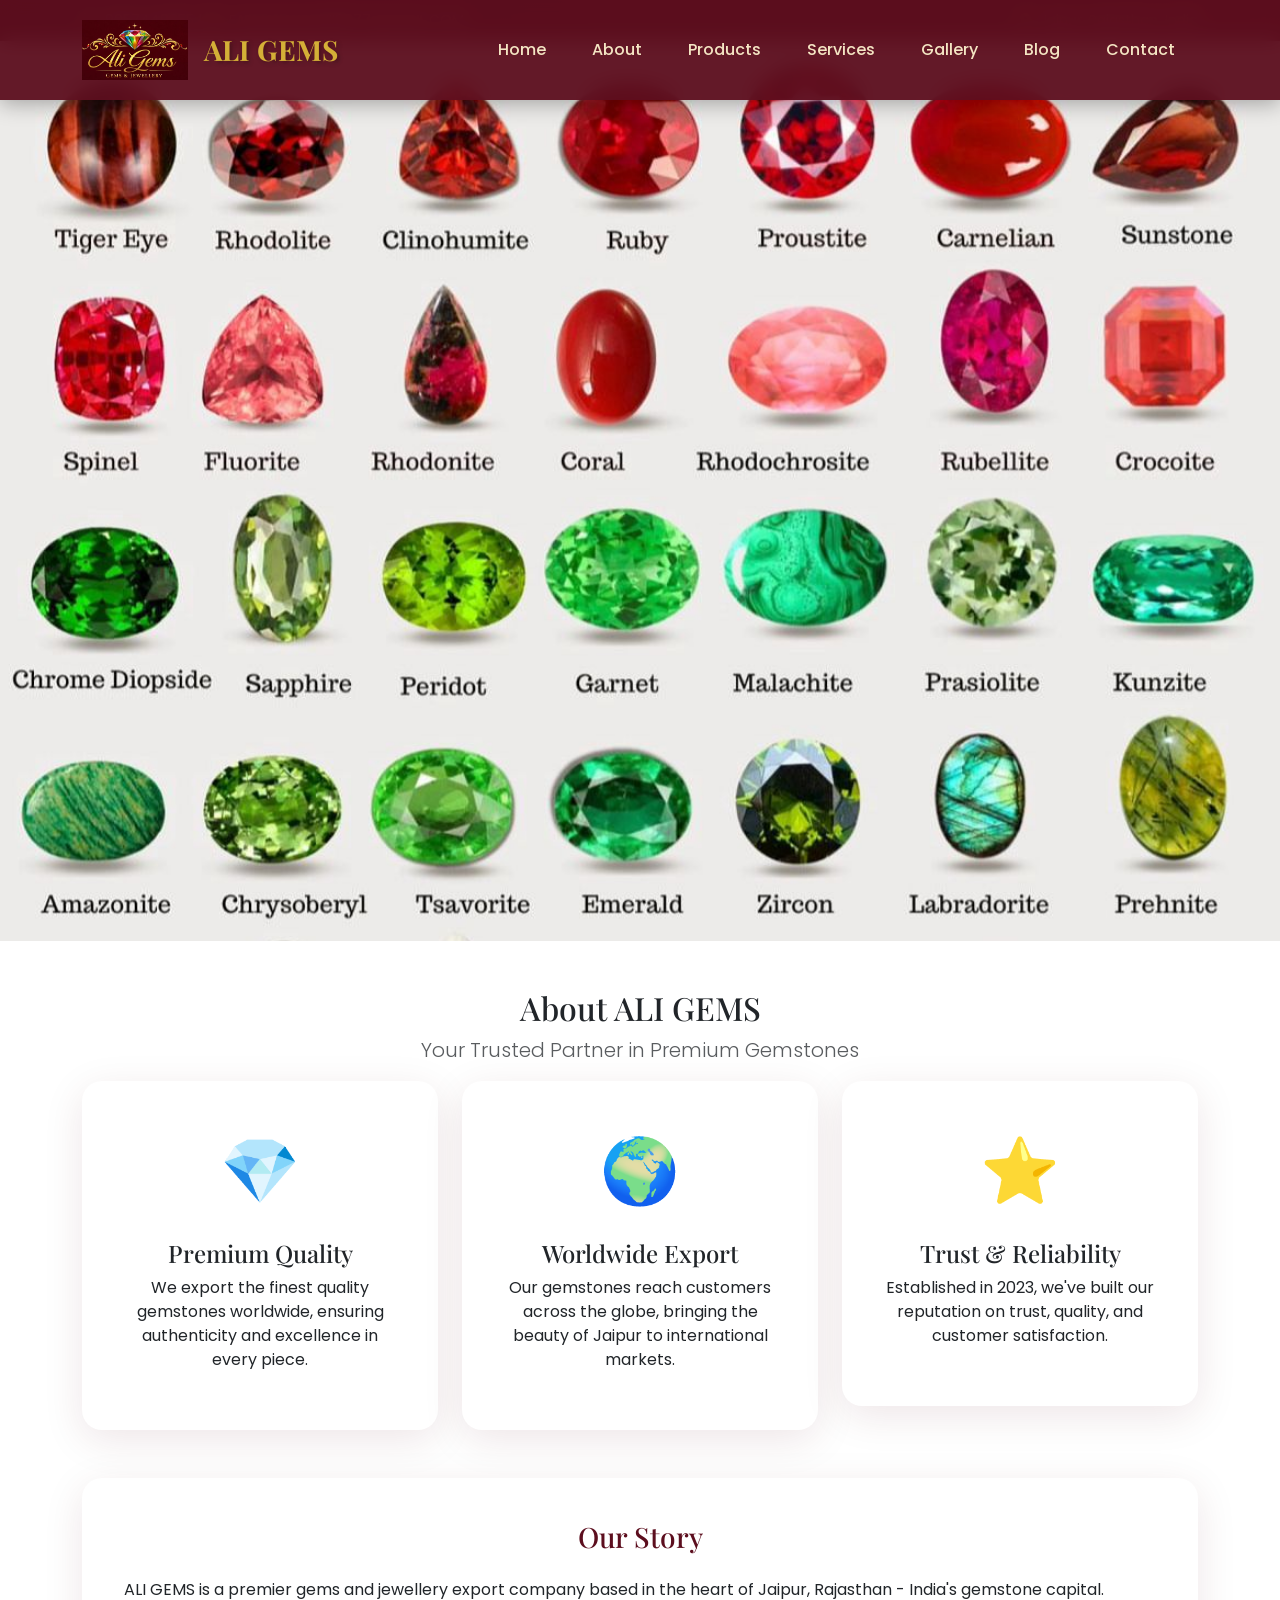
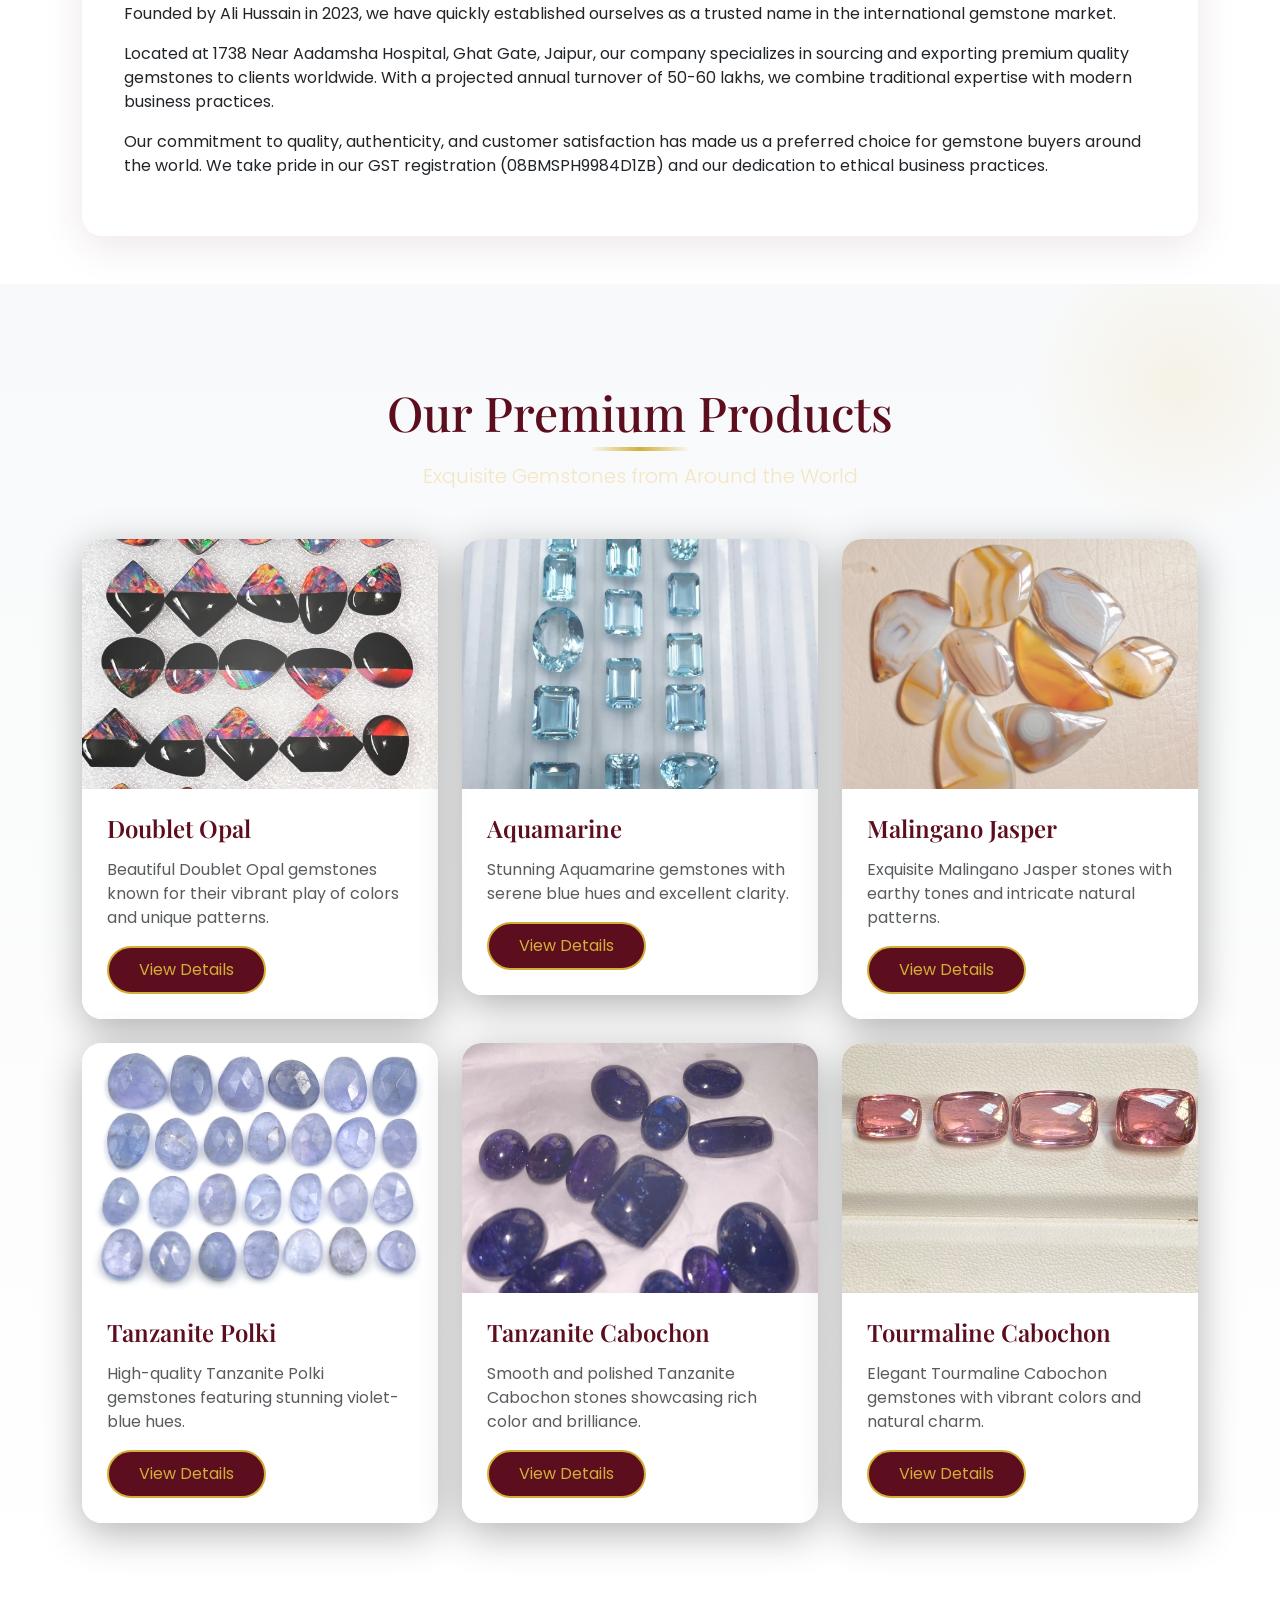
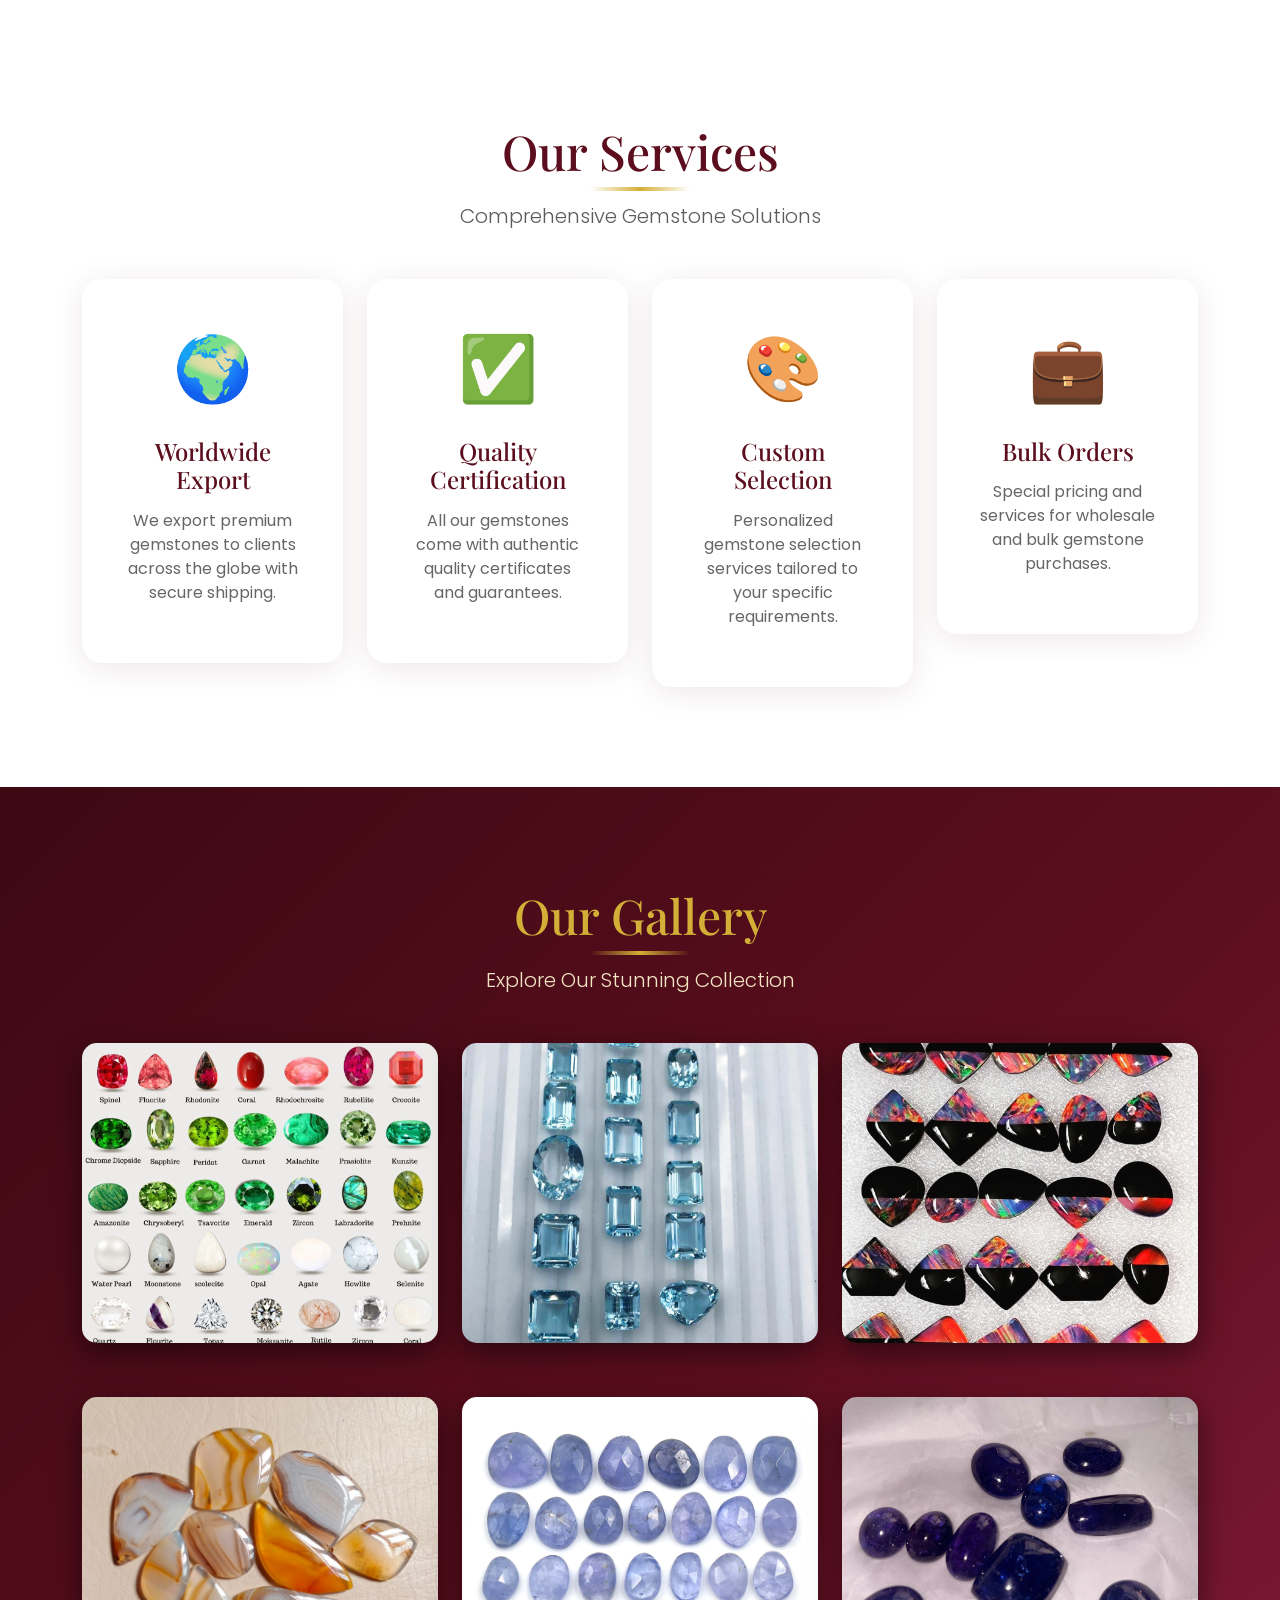
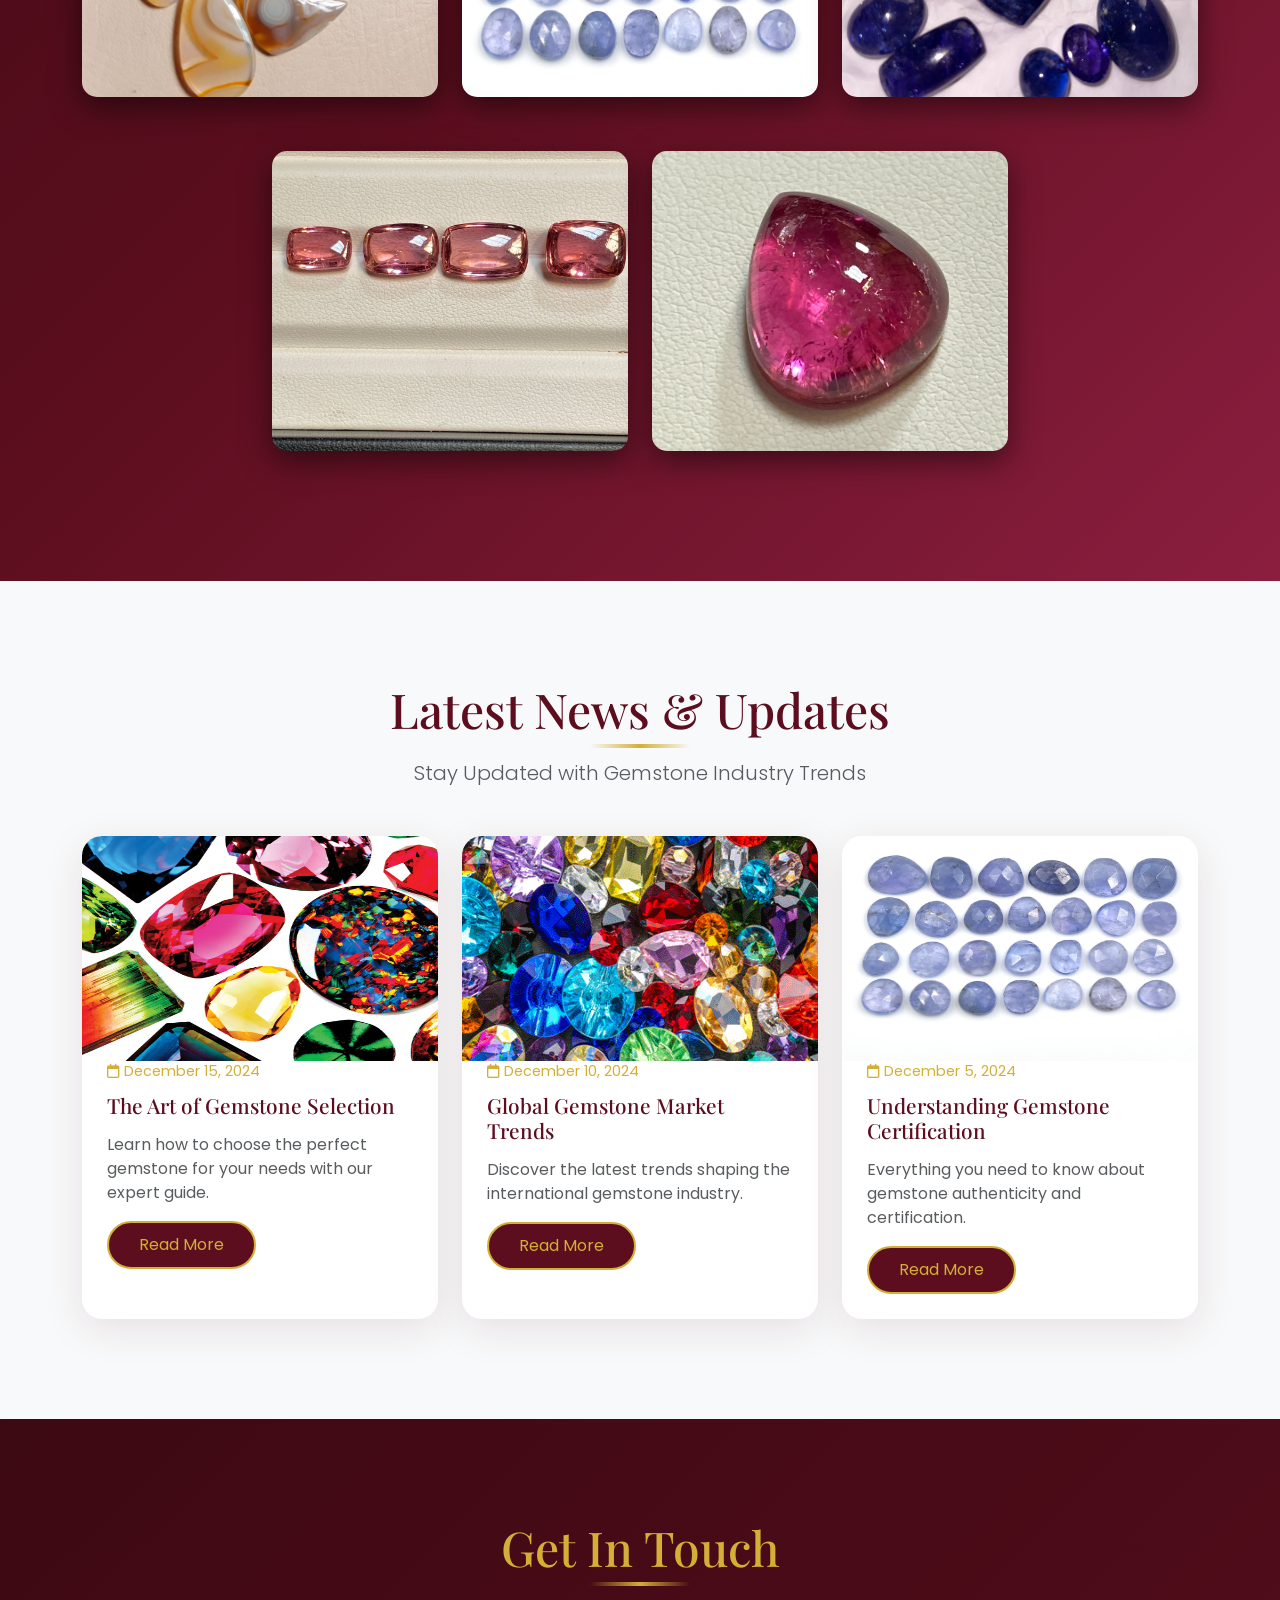
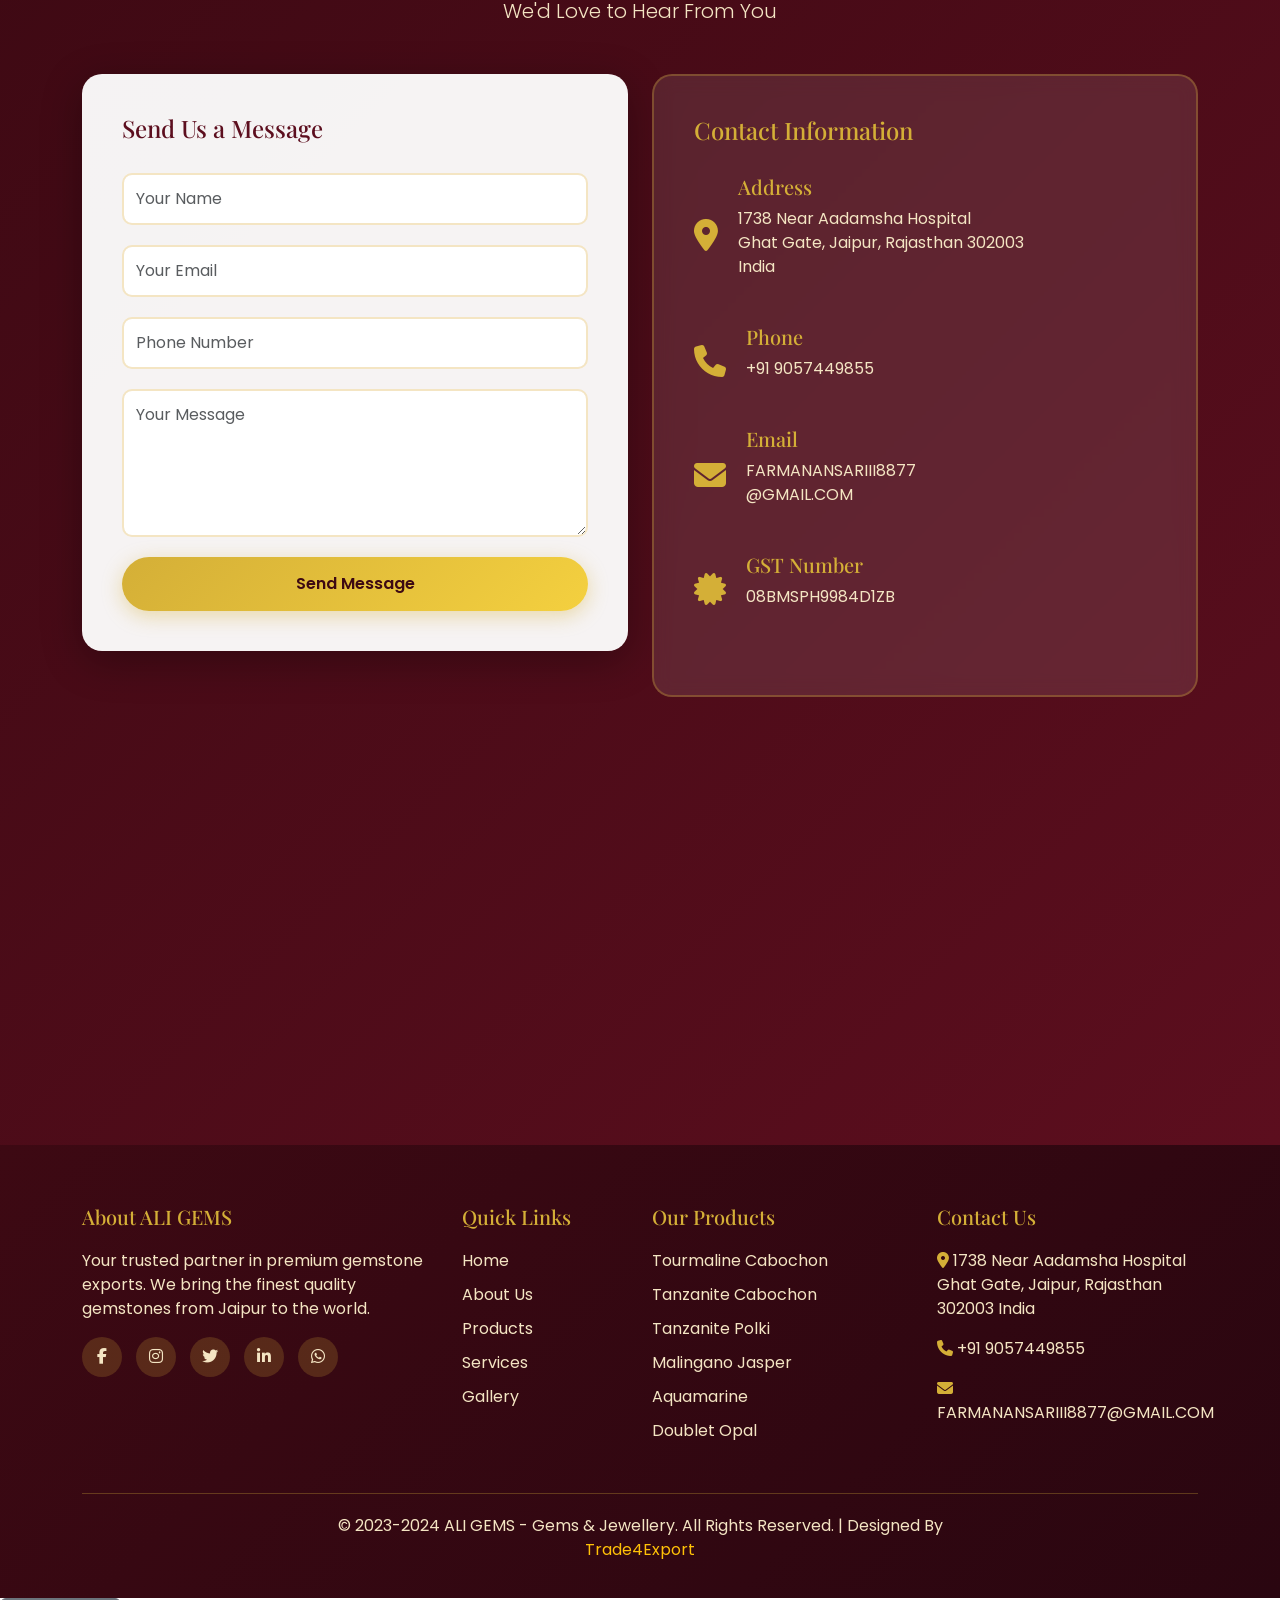
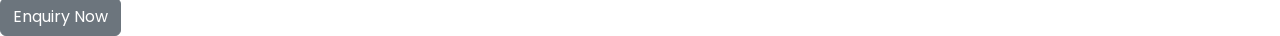
==== index.html @ 30c0141e "Initial Commit" ====
<!DOCTYPE html>
<html lang="en">

<head>
    <meta charset="UTF-8">
    <meta name="viewport" content="width=device-width, initial-scale=1.0">
    <title>ALI GEMS - Premium Gems & Jewellery</title>
    <link href="https://cdnjs.cloudflare.com/ajax/libs/bootstrap/5.3.0/css/bootstrap.min.css" rel="stylesheet">
    <link href="https://cdnjs.cloudflare.com/ajax/libs/font-awesome/6.4.0/css/all.min.css" rel="stylesheet">
    <link
        href="https://fonts.googleapis.com/css2?family=Playfair+Display:wght@400;600;700&family=Poppins:wght@300;400;500;600;700&display=swap"
        rel="stylesheet">
    <link rel="stylesheet" href="assets/style.css">

</head>

<body>
    <!-- Top Bar -->
    <div class="top-bar">
        <div class="container">
            <div class="row">
                <div class="col-md-6">
                    <i class="fas fa-phone"></i> <a href="tel:9057449855">9057449855</a> |
                    <i class="fas fa-envelope"></i> <a
                        href="mailto:FARMANANSARIII8877@GMAIL.COM">FARMANANSARIII8877@GMAIL.COM</a>
                </div>
                <div class="col-md-6 text-md-end">
                    <i class="fas fa-map-marker-alt"></i> Jaipur, Rajasthan, India
                </div>
            </div>
        </div>
    </div>

    <!-- Header -->
    <nav class="navbar navbar-expand-lg navbar-dark fixed-top">
        <div class="container">
            <a class="navbar-brand" href="index.html"><img src="assets/img/ali_gems_logo.jpeg" height="60px"
                    width="100%" alt=""></a>
            <a class="navbar-brand" href="index.html">ALI GEMS</a>
            <button class="navbar-toggler" type="button" data-bs-toggle="collapse" data-bs-target="#navbarNav">
                <span class="navbar-toggler-icon"></span>
            </button>
            <div class="collapse navbar-collapse" id="navbarNav">
                <ul class="navbar-nav ms-auto">
                    <li class="nav-item"><a class="nav-link" href="#home">Home</a></li>
                    <li class="nav-item"><a class="nav-link" href="#about">About</a></li>
                    <li class="nav-item"><a class="nav-link" href="#products">Products</a></li>
                    <li class="nav-item"><a class="nav-link" href="#services">Services</a></li>
                    <li class="nav-item"><a class="nav-link" href="#gallery">Gallery</a></li>
                    <li class="nav-item"><a class="nav-link" href="#blog">Blog</a></li>
                    <li class="nav-item"><a class="nav-link" href="#contact">Contact</a></li>
                </ul>
            </div>
        </div>
    </nav>

    <!-- Banner Section -->
    <section id="home" class="banner">
        <div class="floating-gems">
            <!-- <div class="gem">💎</div>
            <div class="gem">✨</div>
            <div class="gem">💍</div>
            <div class="gem">👑</div> -->
        </div>
        <div class="container">
            <div class="row">
                <!-- <div class="col-lg-8 banner-content">
                    <h1>ALI GEMS</h1>
                    <p>Gems & Jewellery Excellence Since 2023</p>
                    <p class="lead">Discover the World's Finest Gemstones</p>
                    <button class="btn btn-gold">Explore Collection</button>
                </div> -->
            </div>
        </div>
    </section>

    <!-- about us -->
    <section class="py-5">
        <div class="container">
            <div class="text-center">
                <h2>About ALI GEMS</h2>
                <p class="lead text-muted">Your Trusted Partner in Premium Gemstones</p>
            </div>
            <div class="row g-4">
                <div class="col-lg-4 col-md-6">
                    <div class="about-card text-center">
                        <div class="about-icon">💎</div>
                        <h4>Premium Quality</h4>
                        <p>We export the finest quality gemstones worldwide, ensuring authenticity and excellence in
                            every
                            piece.</p>
                    </div>
                </div>
                <div class="col-lg-4 col-md-6">
                    <div class="about-card text-center">
                        <div class="about-icon">
                            🌍


                        </div>
                        <h4>Worldwide Export</h4>
                        <p>Our gemstones reach customers across the globe, bringing the beauty of Jaipur to
                            international
                            markets.</p>
                    </div>
                </div>
                <div class="col-lg-4 col-md-6">
                    <div class="about-card text-center">
                        <div class="about-icon">⭐</div>
                        <h4>Trust & Reliability</h4>
                        <p>Established in 2023, we've built our reputation on trust, quality, and customer satisfaction.
                        </p>
                    </div>
                </div>
            </div>
            <div class="row mt-5">
                <div class="col-lg-12">
                    <div class="about-card">
                        <h3 class="text-center mb-4" style="color: var(--primary-maroon);">Our Story</h3>
                        <p>ALI GEMS is a premier gems and jewellery export company based in the heart of Jaipur,
                            Rajasthan -
                            India's gemstone capital. Founded by Ali Hussain in 2023, we have quickly established
                            ourselves
                            as a
                            trusted name in the international gemstone market.</p>
                        <p>Located at 1738 Near Aadamsha Hospital, Ghat Gate, Jaipur, our company specializes in
                            sourcing
                            and
                            exporting premium quality gemstones to clients worldwide. With a projected annual turnover
                            of
                            50-60
                            lakhs, we combine traditional expertise with modern business practices.</p>
                        <p>Our commitment to quality, authenticity, and customer satisfaction has made us a preferred
                            choice
                            for
                            gemstone buyers around the world. We take pride in our GST registration (08BMSPH9984D1ZB)
                            and
                            our
                            dedication to ethical business practices.</p>
                    </div>
                </div>
            </div>
        </div>
        </div>
    </section>

    <!-- Products Section -->
    <section id="about" class="about-section">
        <div class="container">
            <div class="text-center mb-5">
                <h2 class="section-title">Our Premium Products</h2>
                <p class="lead" style="color: var(--light-gold);">Exquisite Gemstones from Around the World</p>
            </div>
            <div class="row g-4">

                <div class="col-lg-4 col-md-6">
                    <div class="product-card">
                        <div class="product-image">
                            <img src="assets/img/Doublet_Opal.jpeg" height="auto" width="100%" alt="Doublet Opal">
                        </div>
                        <div class="product-content">
                            <h4 class="product-title">Doublet Opal</h4>
                            <p class="text-muted">Beautiful Doublet Opal gemstones known for their vibrant play of
                                colors and unique patterns.</p>
                            <a href="#" class="btn-view">View Details</a>
                        </div>
                    </div>
                </div>

                <div class="col-lg-4 col-md-6">
                    <div class="product-card">
                        <div class="product-image">
                            <img src="assets/img/Aquamarine.jpeg" height="auto" width="100%" alt="Aquamarine">
                        </div>
                        <div class="product-content">
                            <h4 class="product-title">Aquamarine</h4>
                            <p class="text-muted">Stunning Aquamarine gemstones with serene blue hues and excellent
                                clarity.</p>
                            <a href="#" class="btn-view">View Details</a>
                        </div>
                    </div>
                </div>

                <div class="col-lg-4 col-md-6">
                    <div class="product-card">
                        <div class="product-image">
                            <img src="assets/img/Malingano_Jasper.jpeg" height="auto" width="100%"
                                alt="Malingano Jasper">
                        </div>
                        <div class="product-content">
                            <h4 class="product-title">Malingano Jasper</h4>
                            <p class="text-muted">Exquisite Malingano Jasper stones with earthy tones and intricate
                                natural patterns.</p>
                            <a href="#" class="btn-view">View Details</a>
                        </div>
                    </div>
                </div>

                <div class="col-lg-4 col-md-6">
                    <div class="product-card">
                        <div class="product-image">
                            <img src="assets/img/Tanzanite_(polki).jpeg" height="auto" width="100%"
                                alt="Tanzanite Polki">
                        </div>
                        <div class="product-content">
                            <h4 class="product-title">Tanzanite Polki</h4>
                            <p class="text-muted">High-quality Tanzanite Polki gemstones featuring stunning violet-blue
                                hues.</p>
                            <a href="#" class="btn-view">View Details</a>
                        </div>
                    </div>
                </div>

                <div class="col-lg-4 col-md-6">
                    <div class="product-card">
                        <div class="product-image">
                            <img src="assets/img/Tanzanite_cabochon.jpeg" height="auto" width="100%"
                                alt="Tanzanite Cabochon">
                        </div>
                        <div class="product-content">
                            <h4 class="product-title">Tanzanite Cabochon</h4>
                            <p class="text-muted">Smooth and polished Tanzanite Cabochon stones showcasing rich color
                                and brilliance.</p>
                            <a href="#" class="btn-view">View Details</a>
                        </div>
                    </div>
                </div>

                <div class="col-lg-4 col-md-6">
                    <div class="product-card">
                        <div class="product-image">
                            <img src="assets/img/Tourmaline_Cabochon.jpeg" height="auto" width="100%"
                                alt="Tourmaline Cabochon">
                        </div>
                        <div class="product-content">
                            <h4 class="product-title">Tourmaline Cabochon</h4>
                            <p class="text-muted">Elegant Tourmaline Cabochon gemstones with vibrant colors and natural
                                charm.</p>
                            <a href="#" class="btn-view">View Details</a>
                        </div>
                    </div>
                </div>

            </div>
        </div>
    </section>

    <!-- Services Section -->
    <section id="services" class="services-section">
        <div class="container position-relative">
            <div class="text-center mb-5">
                <h2 class="section-title">Our Services</h2>
                <p class="lead text-muted">Comprehensive Gemstone Solutions</p>
            </div>
            <div class="row g-4">
                <div class="col-lg-3 col-md-6">
                    <div class="service-card">
                        <div class="service-icon">🌍</div>
                        <h4>Worldwide Export</h4>
                        <p>We export premium gemstones to clients across the globe with secure shipping.</p>
                    </div>
                </div>
                <div class="col-lg-3 col-md-6">
                    <div class="service-card">
                        <div class="service-icon">✅</div>
                        <h4>Quality Certification</h4>
                        <p>All our gemstones come with authentic quality certificates and guarantees.</p>
                    </div>
                </div>
                <div class="col-lg-3 col-md-6">
                    <div class="service-card">
                        <div class="service-icon">🎨</div>
                        <h4>Custom Selection</h4>
                        <p>Personalized gemstone selection services tailored to your specific requirements.</p>
                    </div>
                </div>
                <div class="col-lg-3 col-md-6">
                    <div class="service-card">
                        <div class="service-icon">💼</div>
                        <h4>Bulk Orders</h4>
                        <p>Special pricing and services for wholesale and bulk gemstone purchases.</p>
                    </div>
                </div>
            </div>
        </div>
    </section>

    <!-- Gallery Section -->
    <section id="gallery" class="gallery-section">
        <div class="container">
            <div class="text-center mb-5">
                <h2 class="section-title">Our Gallery</h2>
                <p class="lead" style="color: var(--light-gold);">Explore Our Stunning Collection</p>
            </div>
            <div class="row justify-content-center align-items-center text-center g-4">

                <div class="col-lg-4 col-md-6">
                    <div class="gallery-item">
                        <div class="gallery-bg">
                            <img src="assets/img/All_available.jpeg" height="auto" width="100%" alt="">
                        </div>
                        <div class="gallery-overlay">
                            <i class="fas fa-search-plus"></i>
                        </div>
                    </div>
                </div>

                <div class="col-lg-4 col-md-6">
                    <div class="gallery-item">
                        <div class="gallery-bg">
                            <img src="assets/img/Aquamarine.jpeg" height="auto" width="100%" alt="">
                        </div>
                        <div class="gallery-overlay">
                            <i class="fas fa-search-plus"></i>
                        </div>
                    </div>
                </div>

                <div class="col-lg-4 col-md-6">
                    <div class="gallery-item">
                        <div class="gallery-bg">
                            <img src="assets/img/Doublet_Opal.jpeg" height="auto" width="100%" alt="">
                        </div>
                        <div class="gallery-overlay">
                            <i class="fas fa-search-plus"></i>
                        </div>
                    </div>
                </div>
                <div class="col-lg-4 col-md-6">
                    <div class="gallery-item">
                        <div class="gallery-bg">
                            <img src="assets/img/Malingano_Jasper.jpeg" height="auto" width="100%" alt="">
                        </div>
                        <div class="gallery-overlay">
                            <i class="fas fa-search-plus"></i>
                        </div>
                    </div>
                </div>
                <div class="col-lg-4 col-md-6">
                    <div class="gallery-item">
                        <div class="gallery-bg">
                            <img src="assets/img/Tanzanite_(polki).jpeg" height="auto" width="100%" alt="">
                        </div>
                        <div class="gallery-overlay">
                            <i class="fas fa-search-plus"></i>
                        </div>
                    </div>
                </div>
                <div class="col-lg-4 col-md-6">
                    <div class="gallery-item">
                        <div class="gallery-bg">
                            <img src="assets/img/Tanzanite_cabochon.jpeg" height="auto" width="100%" alt="">
                        </div>
                        <div class="gallery-overlay">
                            <i class="fas fa-search-plus"></i>
                        </div>
                    </div>
                </div>
                <div class="col-lg-4 col-md-6">
                    <div class="gallery-item">
                        <div class="gallery-bg">
                            <img src="assets/img/Tourmaline_Cabochon.jpeg" height="auto" width="100%" alt="">
                        </div>
                        <div class="gallery-overlay">
                            <i class="fas fa-search-plus"></i>
                        </div>
                    </div>
                </div>
                <div class="col-lg-4 col-md-6">
                    <div class="gallery-item">
                        <div class="gallery-bg">
                            <img src="assets/img/Tourmaline_Cabochon_2.jpeg" height="auto" width="100%" alt="">
                        </div>
                        <div class="gallery-overlay">
                            <i class="fas fa-search-plus"></i>
                        </div>
                    </div>
                </div>


            </div>
        </div>
    </section>

    <!-- Blog Section -->
    <section id="blog" class="blog-section">
        <div class="container">
            <div class="text-center mb-5">
                <h2 class="section-title">Latest News & Updates</h2>
                <p class="lead text-muted">Stay Updated with Gemstone Industry Trends</p>
            </div>
            <div class="row g-4">

                <div class="col-lg-4 col-md-6">
                    <div class="blog-card">
                        <div class="blog-image">
                            <img src="assets/img/blog_1.webp" height="250px" width="100%" alt="">
                        </div>
                        <div class="blog-content">
                            <div class="blog-date"><i class="far fa-calendar"></i> December 15, 2024</div>
                            <h4 class="blog-title">The Art of Gemstone Selection</h4>
                            <p class="text-muted">Learn how to choose the perfect gemstone for your needs with our
                                expert guide.</p>
                            <a href="#" class="btn-view">Read More</a>
                        </div>
                    </div>
                </div>

                <div class="col-lg-4 col-md-6">
                    <div class="blog-card">
                        <div class="blog-image">
                            <img src="assets/img/blog_2.png" height="250px" width="100%" alt="">
                        </div>
                        <div class="blog-content">
                            <div class="blog-date"><i class="far fa-calendar"></i> December 10, 2024</div>
                            <h4 class="blog-title">Global Gemstone Market Trends</h4>
                            <p class="text-muted">Discover the latest trends shaping the international gemstone
                                industry.</p>
                            <a href="#" class="btn-view">Read More</a>
                        </div>
                    </div>
                </div>

                <div class="col-lg-4 col-md-6">
                    <div class="blog-card">
                        <div class="blog-image">
                            <img src="assets/img/Tanzanite_(polki).jpeg" height="250px" width="100%" alt="">
                        </div>
                        <div class="blog-content">
                            <div class="blog-date"><i class="far fa-calendar"></i> December 5, 2024</div>
                            <h4 class="blog-title">Understanding Gemstone Certification</h4>
                            <p class="text-muted">Everything you need to know about gemstone authenticity and
                                certification.</p>
                            <a href="#" class="btn-view">Read More</a>
                        </div>
                    </div>
                </div>

            </div>
        </div>
    </section>

    <!-- Contact Section -->
    <section id="contact" class="contact-section">
        <div class="container">
            <div class="text-center mb-5">
                <h2 class="section-title">Get In Touch</h2>
                <p class="lead" style="color: var(--light-gold);">We'd Love to Hear From You</p>
            </div>
            <div class="row g-4">
                <div class="col-lg-6">
                    <div class="contact-form">
                        <h4 style="color: var(--primary-maroon); margin-bottom: 30px;">Send Us a Message</h4>
                        <form id="contactForm">
                            <input type="text" id="name" class="form-control" placeholder="Your Name" required>
                            <input type="email" id="email" class="form-control" placeholder="Your Email" required>
                            <input type="tel" id="phone" class="form-control" placeholder="Phone Number" required>
                            <textarea class="form-control" id="message" rows="5" placeholder="Your Message"
                                required></textarea>
                            <button type="submit" class="btn btn-gold w-100">Send Message</button>
                        </form>
                    </div>
                </div>
                <div class="col-lg-6">
                    <div class="contact-info">
                        <h4 style="color: var(--gold); margin-bottom: 30px;">Contact Information</h4>
                        <div class="contact-item">
                            <i class="fas fa-map-marker-alt"></i>
                            <div>
                                <h5 style="color: var(--gold);">Address</h5>
                                <p>1738 Near Aadamsha Hospital<br>Ghat Gate, Jaipur, Rajasthan 302003<br>India</p>
                            </div>
                        </div>
                        <div class="contact-item">
                            <i class="fas fa-phone"></i>
                            <div>
                                <h5 style="color: var(--gold);">Phone</h5>
                                <p>+91 9057449855</p>
                            </div>
                        </div>
                        <div class="contact-item">
                            <i class="fas fa-envelope"></i>
                            <div>
                                <h5 style="color: var(--gold);">Email</h5>
                                <p>FARMANANSARIII8877<br>@GMAIL.COM</p>
                            </div>
                        </div>
                        <div class="contact-item">
                            <i class="fas fa-certificate"></i>
                            <div>
                                <h5 style="color: var(--gold);">GST Number</h5>
                                <p>08BMSPH9984D1ZB</p>
                            </div>
                        </div>
                    </div>
                </div>
                <div class="col-md-12">
                    <div class="mt-4" style="border-radius: 20px; overflow: hidden; height: 300px;">
                        <iframe
                            src="https://www.google.com/maps/embed?pb=!1m16!1m12!1m3!1d1778.8135699586687!2d75.83304808867571!3d26.915326035825963!2m3!1f0!2f0!3f0!3m2!1i1024!2i768!4f13.1!2m1!1s1738%20Near%20Aadamsha%20Hospital%20Ghat%20Gate%2C%20Jaipur%2C%20Rajasthan%20302003%20India!5e0!3m2!1sen!2sin!4v1766226337977!5m2!1sen!2sin"
                            width="100%" height="300" style="border:0;" allowfullscreen="" loading="lazy"></iframe>
                    </div>
                </div>
            </div>
        </div>
    </section>

    <!-- Footer -->
    <footer class="footer">
        <div class="container">
            <div class="row g-4">
                <div class="col-lg-4 col-md-6">
                    <h5>About ALI GEMS</h5>
                    <p>Your trusted partner in premium gemstone exports. We bring the finest quality gemstones from
                        Jaipur to the world.</p>
                    <div class="social-icons mt-3">
                        <a href="#"><i class="fab fa-facebook-f"></i></a>
                        <a href="#"><i class="fab fa-instagram"></i></a>
                        <a href="#"><i class="fab fa-twitter"></i></a>
                        <a href="#"><i class="fab fa-linkedin-in"></i></a>
                        <a href="#"><i class="fab fa-whatsapp"></i></a>
                    </div>
                </div>
                <div class="col-lg-2 col-md-6">
                    <h5>Quick Links</h5>
                    <a href="#home">Home</a>
                    <a href="#about">About Us</a>
                    <a href="#products">Products</a>
                    <a href="#services">Services</a>
                    <a href="#gallery">Gallery</a>
                </div>
                <div class="col-lg-3 col-md-6">
                    <h5>Our Products</h5>
                    <a href="#">Tourmaline Cabochon</a>
                    <a href="#">Tanzanite Cabochon</a>
                    <a href="#">Tanzanite Polki</a>
                    <a href="#">Malingano Jasper</a>
                    <a href="#">Aquamarine</a>
                    <a href="#">Doublet Opal</a>
                </div>
                <div class="col-lg-3 col-md-6">
                    <h5>Contact Us</h5>
                    <p><i class="fas fa-map-marker-alt" style="color: var(--gold);"></i> 1738 Near Aadamsha Hospital
                        Ghat Gate, Jaipur, Rajasthan 302003
                        India</p>
                    <p><i class="fas fa-phone" style="color: var(--gold);"></i> +91 9057449855</p>
                    <p><i class="fas fa-envelope" style="color: var(--gold);"></i> FARMANANSARIII8877@GMAIL.COM</p>
                </div>
            </div>
            <div class="copyright">
                <p>&copy; 2023-2024 ALI GEMS - Gems & Jewellery. All Rights Reserved. | Designed By <span><a
                            href="https://trade4export.com" class="text-warning">Trade4Export</a></span>
                </p>
            </div>
        </div>
    </footer>

    <button class="btn btn-secondary" data-bs-toggle="modal" data-bs-target="#enquiryModal">Enquiry Now</button>

    <!-- script for contact us  -->
    <script>
        document.getElementById('contactForm').addEventListener('submit', function (e) {
            e.preventDefault();

            const name = document.getElementById('name').value;
            const email = document.getElementById('email').value;
            const phone = document.getElementById('phone').value;
            const message = document.getElementById('message').value;


            // Check if any of the fields are empty
            if (!name || !email || !phone || !message) {
                alert("Please fill all the fields");
                return;  // Exit the function if any field is empty
            }


            const whatsappNum = "9057449855";

            const text = `Hello my name is ${name}. %0A%0A${message}%0A%0Ayou can contact me back on my email: ${email} or phone number: ${phone}`;

            const whatsappUrl = `https://wa.me/${whatsappNum}?text=${text}`;

            window.open(whatsappUrl, '_blank');

        })
    </script>

    <!-- enquiry modal -->
    <div class="modal" id="enquiryModal" tabindex="-1">
        <div class="modal-dialog modal-dialog-centered">
            <div class="modal-content">
                <div class="modal-header">
                    <h5 class="modal-title">Enquiry Modal</h5>
                    <button type="button" class="btn-close" data-bs-dismiss="modal" aria-label="Close"></button>
                </div>
                <div class="modal-body">
                    <form id="enquiryForm">
                        <div class="row">
                            <div class="col-md-12">
                                <div class="row">
                                    <div class="col-md-6">
                                        <input type="text" id="name" class="form-control" placeholder="Enter name"
                                            required>
                                    </div>
                                    <div class="col-md-6">
                                        <input type="email" id="email" class="form-control" placeholder="Enter email"
                                            required>
                                    </div>
                                    <div class="col-md-6">
                                        <input type="phone" id="phone" class="form-control" placeholder="Enter number"
                                            required>
                                    </div>
                                    <div class="col-md-6">
                                        <input type="text" id="subject" class="form-control" placeholder="Enter subject"
                                            required>
                                    </div>
                                    <div class="col-md-12">
                                        <textarea name="" id="message" class="form-control" placeholder="Enter message"
                                            required></textarea>
                                    </div>
                                </div>
                            </div>
                        </div>
                    </form>
                    <div class="modal-footer">
                        <button type="button" class="btn btn-secondary" data-bs-dismiss="modal">Close</button>
                        <button type="button" id="sendEmailButton" class="btn btn-primary">Send via Email</button>
                    </div>
                </div>
            </div>
        </div>
    </div>

    <!-- script for sending enquiry email -->
    <script>
        document.getElementById('sendEmailButton').addEventListener('click', function (e) {
            e.preventDefault();

            const name = document.getElementById('name').value;
            const email = document.getElementById('email').value;
            const phone = document.getElementById('phone').value;
            const subject = document.getElementById('subject').value;
            const message = document.getElementById('message').value;

            // Check if any of the fields are empty
            if (!name || !email || !phone || !subject || !message) {
                alert("Please fill all the fields");
                return;  // Exit the function if any field is empty
            }

            const mailtoLink = `mailto:FARMANANSARIII8877@GMAIL.COM?subject=${encodeURIComponent(subject)}&body=Name: ${encodeURIComponent(name)}%0AEmail: ${encodeURIComponent(email)}%0APhone: ${encodeURIComponent(phone)}%0AMessage: ${encodeURIComponent(message)}`;
            window.location.href = mailtoLink;
        })
    </script>



    <script src="https://cdnjs.cloudflare.com/ajax/libs/bootstrap/5.3.0/js/bootstrap.bundle.min.js"></script>
    <script>
        // Navbar scroll effect
        window.addEventListener('scroll', function () {
            const navbar = document.querySelector('.navbar');
            if (window.scrollY > 50) {
                navbar.classList.add('scrolled');
            } else {
                navbar.classList.remove('scrolled');
            }
        });

        // Smooth scrolling
        document.querySelectorAll('a[href^="#"]').forEach(anchor => {
            anchor.addEventListener('click', function (e) {
                e.preventDefault();
                const target = document.querySelector(this.getAttribute('href'));
                if (target) {
                    target.scrollIntoView({
                        behavior: 'smooth',
                        block: 'start'
                    });
                }
            });
        });

        // Animation on scroll
        const observerOptions = {
            threshold: 0.1,
            rootMargin: '0px 0px -50px 0px'
        };

        const observer = new IntersectionObserver(function (entries) {
            entries.forEach(entry => {
                if (entry.isIntersecting) {
                    entry.target.style.opacity = '1';
                    entry.target.style.transform = 'translateY(0)';
                }
            });
        }, observerOptions);

        document.querySelectorAll('.product-card, .service-card, .blog-card, .about-card').forEach(el => {
            el.style.opacity = '0';
            el.style.transform = 'translateY(30px)';
            el.style.transition = 'all 0.6s ease-out';
            observer.observe(el);
        });
    </script>
</body>
---- assets/style.css ----
/* css */
:root {
    --primary-maroon: #5C0E1E;
    --dark-maroon: #3D0913;
    --gold: #D4AF37;
    --light-gold: #F4E5C3;
    --white: #FFFFFF;
}

* {
    margin: 0;
    padding: 0;
    box-sizing: border-box;
}

body {
    font-family: 'Poppins', sans-serif;
    overflow-x: hidden;
}

h1,
h2,
h3,
h4,
h5,
h6 {
    font-family: 'Playfair Display', serif;
}

/* Top Bar */
.top-bar {
    background: linear-gradient(135deg, var(--dark-maroon) 0%, var(--primary-maroon) 100%);
    color: var(--light-gold);
    padding: 10px 0;
    font-size: 14px;
    animation: slideDown 0.5s ease-out;
}

@keyframes slideDown {
    from {
        transform: translateY(-100%);
        opacity: 0;
    }

    to {
        transform: translateY(0);
        opacity: 1;
    }
}

.top-bar i {
    color: var(--gold);
    margin-right: 5px;
}

.top-bar a {
    color: var(--light-gold);
    text-decoration: none;
    transition: color 0.3s;
}

.top-bar a:hover {
    color: var(--gold);
}

/* Header */
.navbar {
    background: rgba(92, 14, 30, 0.95) !important;
    backdrop-filter: blur(10px);
    padding: 15px 0;
    transition: all 0.4s ease;
    box-shadow: 0 4px 20px rgba(0, 0, 0, 0.3);
}

.navbar.scrolled {
    padding: 10px 0;
    background: rgba(61, 9, 19, 0.98) !important;
}

.navbar-brand {
    font-family: 'Playfair Display', serif;
    font-size: 28px;
    font-weight: 700;
    color: var(--gold) !important;
    text-shadow: 2px 2px 4px rgba(0, 0, 0, 0.3);
    animation: fadeIn 1s ease-out;
}

@keyframes fadeIn {
    from {
        opacity: 0;
    }

    to {
        opacity: 1;
    }
}

.nav-link {
    color: var(--light-gold) !important;
    font-weight: 500;
    margin: 0 15px;
    position: relative;
    transition: all 0.3s;
}

.nav-link::after {
    content: '';
    position: absolute;
    bottom: -5px;
    left: 0;
    width: 0;
    height: 2px;
    background: var(--gold);
    transition: width 0.3s;
}

.nav-link:hover::after {
    width: 100%;
}

.nav-link:hover {
    color: var(--gold) !important;
    transform: translateY(-2px);
}

/* Banner Section */
.banner {
    position: relative;
    height: 100vh;
    background: linear-gradient(135deg, var(--dark-maroon) 0%, var(--primary-maroon) 50%, #8B1E3F 100%);
    display: flex;
    align-items: center;
    overflow: hidden;
}

.banner::before {
    content: '';
    position: absolute;
    top: 0;
    left: 0;
    right: 0;
    bottom: 0;
    background: url('./img/All_available.jpeg');
    background-size: cover;
    animation: wave 15s linear infinite;
}

@keyframes wave {
    0% {
        background-position: 0 0;
    }

    100% {
        background-position: 1440px 0;
    }
}

.banner-content {
    position: relative;
    z-index: 2;
    animation: fadeInUp 1s ease-out;
}

@keyframes fadeInUp {
    from {
        opacity: 0;
        transform: translateY(50px);
    }

    to {
        opacity: 1;
        transform: translateY(0);
    }
}

.banner h1 {
    font-size: 4rem;
    font-weight: 700;
    color: var(--gold);
    text-shadow: 3px 3px 6px rgba(0, 0, 0, 0.5);
    margin-bottom: 20px;
    animation: glow 2s ease-in-out infinite alternate;
}

@keyframes glow {
    from {
        text-shadow: 3px 3px 6px rgba(0, 0, 0, 0.5), 0 0 20px rgba(212, 175, 55, 0.3);
    }

    to {
        text-shadow: 3px 3px 6px rgba(0, 0, 0, 0.5), 0 0 40px rgba(212, 175, 55, 0.6);
    }
}

.banner p {
    font-size: 1.5rem;
    color: var(--light-gold);
    margin-bottom: 30px;
}

.btn-gold {
    background: linear-gradient(135deg, var(--gold) 0%, #F4D03F 100%);
    color: var(--dark-maroon);
    padding: 15px 40px;
    border: none;
    border-radius: 50px;
    font-weight: 600;
    transition: all 0.3s;
    box-shadow: 0 5px 20px rgba(212, 175, 55, 0.4);
}

.btn-gold:hover {
    transform: translateY(-3px);
    box-shadow: 0 8px 30px rgba(212, 175, 55, 0.6);
    color: var(--dark-maroon);
}

.floating-gems {
    position: absolute;
    width: 100%;
    height: 100%;
    top: 0;
    left: 0;
}

.gem {
    position: absolute;
    font-size: 30px;
    opacity: 0.3;
    animation: float 6s ease-in-out infinite;
}

@keyframes float {

    0%,
    100% {
        transform: translateY(0) rotate(0deg);
    }

    50% {
        transform: translateY(-30px) rotate(180deg);
    }
}

.gem:nth-child(1) {
    top: 20%;
    left: 10%;
    animation-delay: 0s;
}

.gem:nth-child(2) {
    top: 60%;
    left: 80%;
    animation-delay: 1s;
}

.gem:nth-child(3) {
    top: 40%;
    left: 70%;
    animation-delay: 2s;
}

.gem:nth-child(4) {
    top: 70%;
    left: 20%;
    animation-delay: 3s;
}

/* About Us Section */
.about-section {
    padding: 100px 0;
    background: linear-gradient(180deg, #F8F9FA 0%, #FFFFFF 100%);
    position: relative;
    overflow: hidden;
}

.about-section::before {
    content: '';
    position: absolute;
    top: -50px;
    right: -50px;
    width: 300px;
    height: 300px;
    background: radial-gradient(circle, rgba(212, 175, 55, 0.1) 0%, transparent 70%);
    border-radius: 50%;
}

.section-title {
    font-size: 3rem;
    color: var(--primary-maroon);
    margin-bottom: 20px;
    position: relative;
    display: inline-block;
}

.section-title::after {
    content: '';
    position: absolute;
    bottom: -10px;
    left: 50%;
    transform: translateX(-50%);
    width: 100px;
    height: 4px;
    background: linear-gradient(90deg, transparent, var(--gold), transparent);
}

.about-card {
    background: white;
    border-radius: 20px;
    padding: 40px;
    box-shadow: 0 10px 40px rgba(92, 14, 30, 0.1);
    transition: all 0.4s;
    border: 2px solid transparent;
    animation: slideInLeft 1s ease-out;
}

@keyframes slideInLeft {
    from {
        opacity: 0;
        transform: translateX(-50px);
    }

    to {
        opacity: 1;
        transform: translateX(0);
    }
}

.about-card:hover {
    transform: translateY(-10px);
    border-color: var(--gold);
    box-shadow: 0 15px 50px rgba(212, 175, 55, 0.3);
}

.about-icon {
    font-size: 4rem;
    color: var(--gold);
    margin-bottom: 20px;
    animation: bounce 2s ease-in-out infinite;
}

@keyframes bounce {

    0%,
    100% {
        transform: translateY(0);
    }

    50% {
        transform: translateY(-10px);
    }
}

/* Products Section */
.products-section {
    padding: 100px 0;
    background: var(--primary-maroon);
    position: relative;
}

.products-section::before {
    content: '';
    position: absolute;
    top: 0;
    left: 0;
    right: 0;
    height: 100%;
    background: url('./img/All_available.jpeg');
    opacity: 0.5;
}

.products-section .section-title {
    color: var(--gold);
}

.products-section p {
    color: var(--light-gold);
}

.product-card {
    background: rgba(255, 255, 255, 0.95);
    border-radius: 20px;
    overflow: hidden;
    transition: all 0.4s;
    box-shadow: 0 10px 40px rgba(0, 0, 0, 0.3);
    animation: fadeInUp 1s ease-out;
}

.product-card:hover {
    transform: translateY(-15px) scale(1.02);
    box-shadow: 0 20px 60px rgba(212, 175, 55, 0.4);
}

.product-image {
    height: 250px;
    background: linear-gradient(135deg, var(--gold) 0%, var(--light-gold) 100%);
    display: flex;
    align-items: center;
    justify-content: center;
    font-size: 5rem;
    color: var(--primary-maroon);
    position: relative;
    overflow: hidden;
}

.product-image::before {
    content: '';
    position: absolute;
    top: -50%;
    left: -50%;
    width: 200%;
    height: 200%;
    background: radial-gradient(circle, rgba(255, 255, 255, 0.3) 0%, transparent 70%);
    animation: rotate 10s linear infinite;
}

@keyframes rotate {
    from {
        transform: rotate(0deg);
    }

    to {
        transform: rotate(360deg);
    }
}

.product-content {
    padding: 25px;
}

.product-title {
    color: var(--primary-maroon);
    font-size: 1.5rem;
    font-weight: 600;
    margin-bottom: 15px;
}

.btn-view {
    background: var(--primary-maroon);
    color: var(--gold);
    padding: 10px 30px;
    border-radius: 25px;
    text-decoration: none;
    transition: all 0.3s;
    display: inline-block;
    border: 2px solid var(--gold);
}

.btn-view:hover {
    background: var(--gold);
    color: var(--primary-maroon);
    transform: scale(1.05);
}

/* Services Section */
.services-section {
    padding: 100px 0;
    background: url('./assets/img/Aquamarine.jpeg') center center no-repeat;
    background-size: cover;
    position: relative;
}

.services-section::before {
    content: '';
    position: absolute;
    top: 0;
    left: 0;
    right: 0;
    bottom: 0;
    background: rgba(255, 255, 255, 0.95);
}

.service-card {
    background: white;
    border-radius: 20px;
    padding: 40px;
    text-align: center;
    transition: all 0.4s;
    box-shadow: 0 5px 30px rgba(92, 14, 30, 0.1);
    position: relative;
    z-index: 1;
    border: 2px solid transparent;
}

.service-card:hover {
    transform: translateY(-10px);
    border-color: var(--gold);
    background: linear-gradient(135deg, var(--primary-maroon) 0%, var(--dark-maroon) 100%);
    box-shadow: 0 15px 50px rgba(212, 175, 55, 0.4);
}

.service-card:hover .service-icon,
.service-card:hover h4,
.service-card:hover p {
    color: var(--gold);
}

.service-icon {
    font-size: 4rem;
    color: var(--primary-maroon);
    margin-bottom: 20px;
    transition: all 0.4s;
}

.service-card h4 {
    color: var(--primary-maroon);
    margin-bottom: 15px;
    transition: all 0.4s;
}

.service-card p {
    color: #666;
    transition: all 0.4s;
}

/* Gallery Section */
.gallery-section {
    padding: 100px 0;
    background: linear-gradient(135deg, var(--dark-maroon) 0%, var(--primary-maroon) 50%, #8B1E3F 100%);
    position: relative;
}

.gallery-section .section-title {
    color: var(--gold);
}

.gallery-item {
    position: relative;
    overflow: hidden;
    border-radius: 15px;
    height: 300px;
    margin-bottom: 30px;
    cursor: pointer;
    box-shadow: 0 10px 30px rgba(0, 0, 0, 0.5);
}

.gallery-item::before {
    content: '';
    position: absolute;
    top: 0;
    left: 0;
    right: 0;
    bottom: 0;
    background: linear-gradient(135deg, rgba(212, 175, 55, 0.8) 0%, rgba(92, 14, 30, 0.8) 100%);
    opacity: 0;
    transition: opacity 0.4s;
    z-index: 1;
}

.gallery-item:hover::before {
    opacity: 1;
}

.gallery-overlay {
    position: absolute;
    top: 50%;
    left: 50%;
    transform: translate(-50%, -50%);
    color: white;
    font-size: 3rem;
    opacity: 0;
    transition: opacity 0.4s;
    z-index: 2;
}

.gallery-item:hover .gallery-overlay {
    opacity: 1;
}

.gallery-bg {
    width: 100%;
    height: 100%;
    background: linear-gradient(135deg, var(--gold) 0%, var(--light-gold) 100%);
    display: flex;
    align-items: center;
    justify-content: center;
    font-size: 4rem;
    color: var(--primary-maroon);
    transition: transform 0.4s;
}

.gallery-item:hover .gallery-bg {
    transform: scale(1.1);
}

/* Blog Section */
.blog-section {
    padding: 100px 0;
    background: #F8F9FA;
}

.blog-card {
    background: white;
    border-radius: 20px;
    overflow: hidden;
    box-shadow: 0 10px 40px rgba(92, 14, 30, 0.1);
    transition: all 0.4s;
    height: 100%;
}

.blog-card:hover {
    transform: translateY(-10px);
    box-shadow: 0 20px 60px rgba(212, 175, 55, 0.3);
}

.blog-image {
    height: 200px;
    background: linear-gradient(135deg, var(--primary-maroon) 0%, var(--dark-maroon) 100%);
    display: flex;
    align-items: center;
    justify-content: center;
    color: var(--gold);
    font-size: 3rem;
}

.blog-content {
    padding: 25px;
}

.blog-date {
    color: var(--gold);
    font-size: 0.9rem;
    margin-bottom: 10px;
}

.blog-title {
    color: var(--primary-maroon);
    font-size: 1.3rem;
    margin-bottom: 15px;
}

/* Contact Section */
.contact-section {
    padding: 100px 0;
    background: linear-gradient(135deg, var(--dark-maroon) 0%, var(--primary-maroon) 100%);
}

.contact-section .section-title {
    color: var(--gold);
}

.contact-form {
    background: rgba(255, 255, 255, 0.95);
    border-radius: 20px;
    padding: 40px;
    box-shadow: 0 10px 40px rgba(0, 0, 0, 0.3);
}

.form-control {
    border: 2px solid var(--light-gold);
    border-radius: 10px;
    padding: 12px;
    margin-bottom: 20px;
    transition: all 0.3s;
}

.form-control:focus {
    border-color: var(--gold);
    box-shadow: 0 0 15px rgba(212, 175, 55, 0.3);
}

.contact-info {
    background: rgba(255, 255, 255, 0.1);
    backdrop-filter: blur(10px);
    border-radius: 20px;
    padding: 40px;
    color: var(--light-gold);
    border: 2px solid rgba(212, 175, 55, 0.3);
}

.contact-item {
    margin-bottom: 30px;
    display: flex;
    align-items: center;
}

.contact-item i {
    font-size: 2rem;
    color: var(--gold);
    margin-right: 20px;
}

/* Footer */
.footer {
    background: linear-gradient(135deg, var(--dark-maroon) 0%, #2A0610 100%);
    color: var(--light-gold);
    padding: 60px 0 20px;
}

.footer h5 {
    color: var(--gold);
    margin-bottom: 20px;
}

.footer a {
    color: var(--light-gold);
    text-decoration: none;
    transition: all 0.3s;
    display: block;
    margin-bottom: 10px;
}

.footer a:hover {
    color: var(--gold);
    padding-left: 10px;
}

.social-icons a {
    display: inline-block;
    width: 40px;
    height: 40px;
    background: rgba(212, 175, 55, 0.2);
    border-radius: 50%;
    text-align: center;
    line-height: 40px;
    margin-right: 10px;
    transition: all 0.3s;
}

.social-icons a:hover {
    background: var(--gold);
    color: var(--dark-maroon);
    transform: translateY(-5px);
}

.copyright {
    border-top: 1px solid rgba(212, 175, 55, 0.3);
    margin-top: 40px;
    padding-top: 20px;
    text-align: center;
}

/* Responsive */
@media (max-width: 768px) {
    .banner h1 {
        font-size: 2.5rem;
    }

    .banner p {
        font-size: 1.2rem;
    }

    .section-title {
        font-size: 2rem;
    }
}
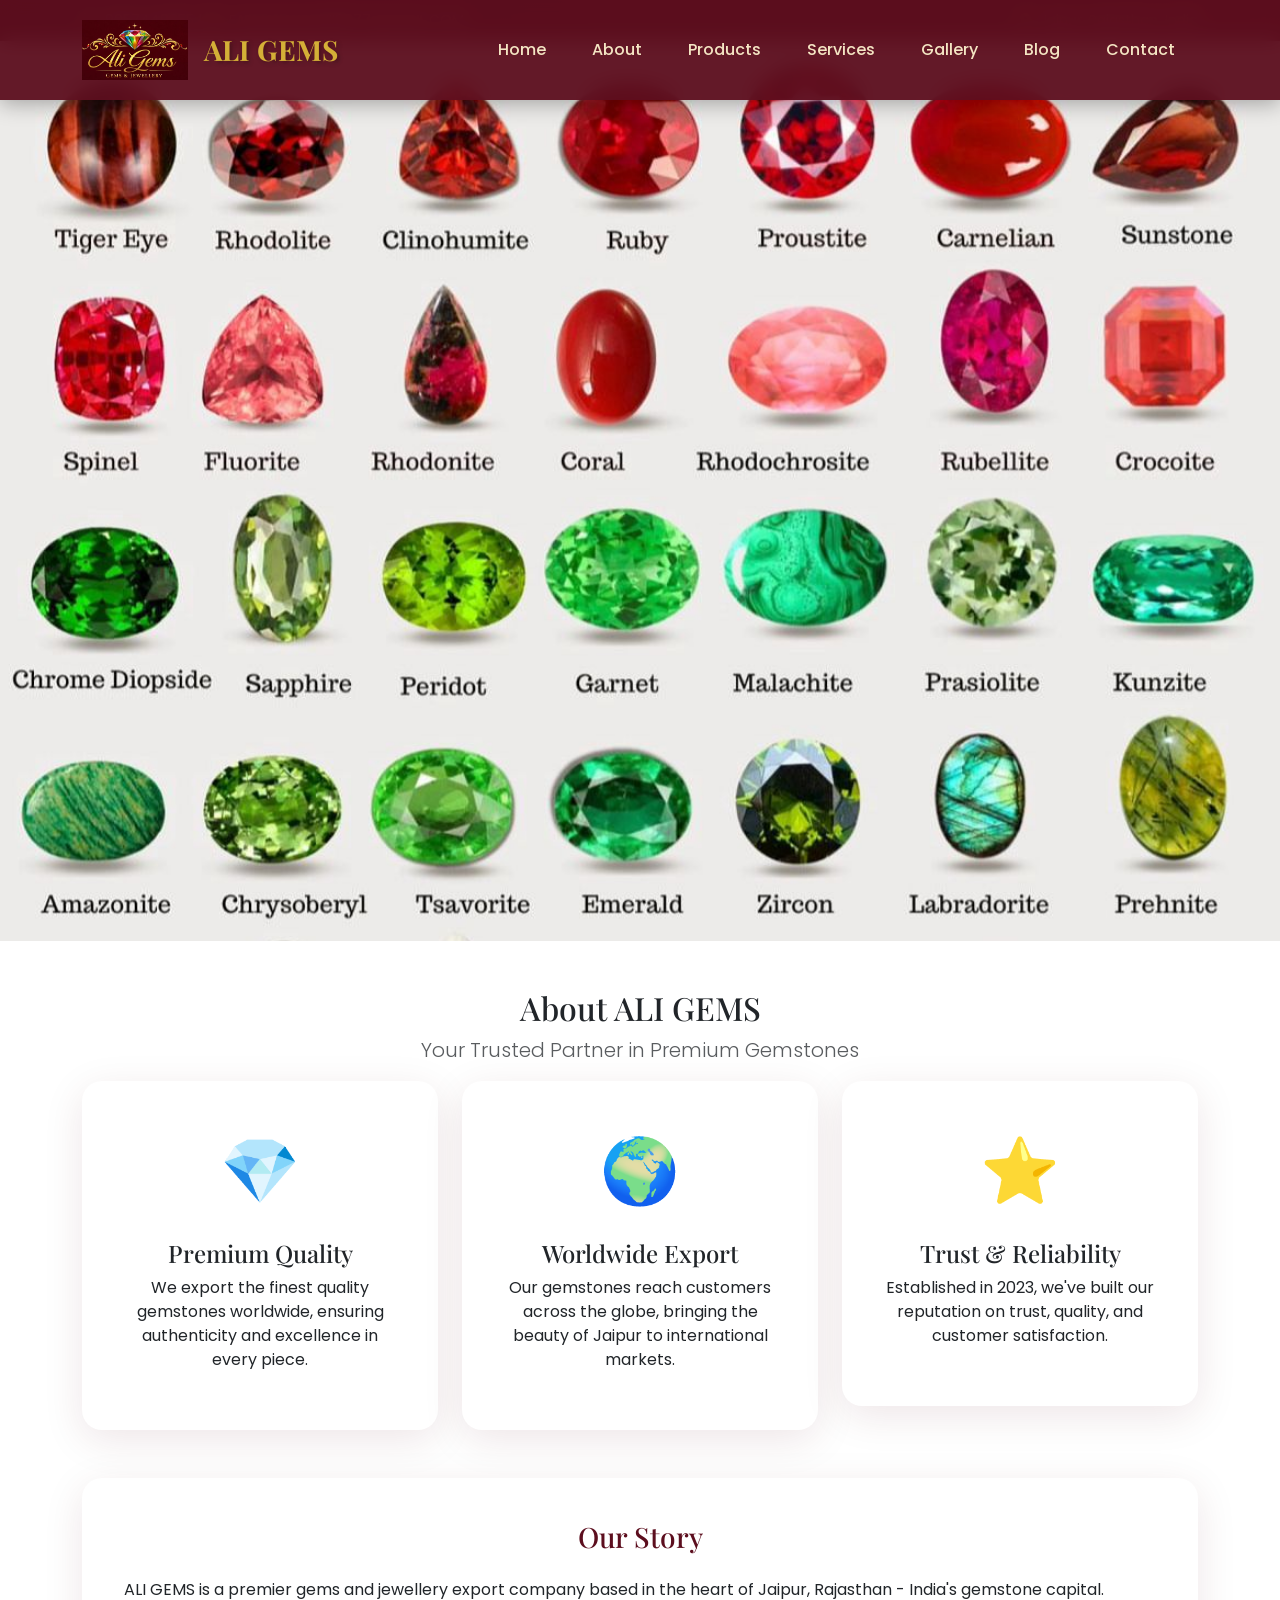
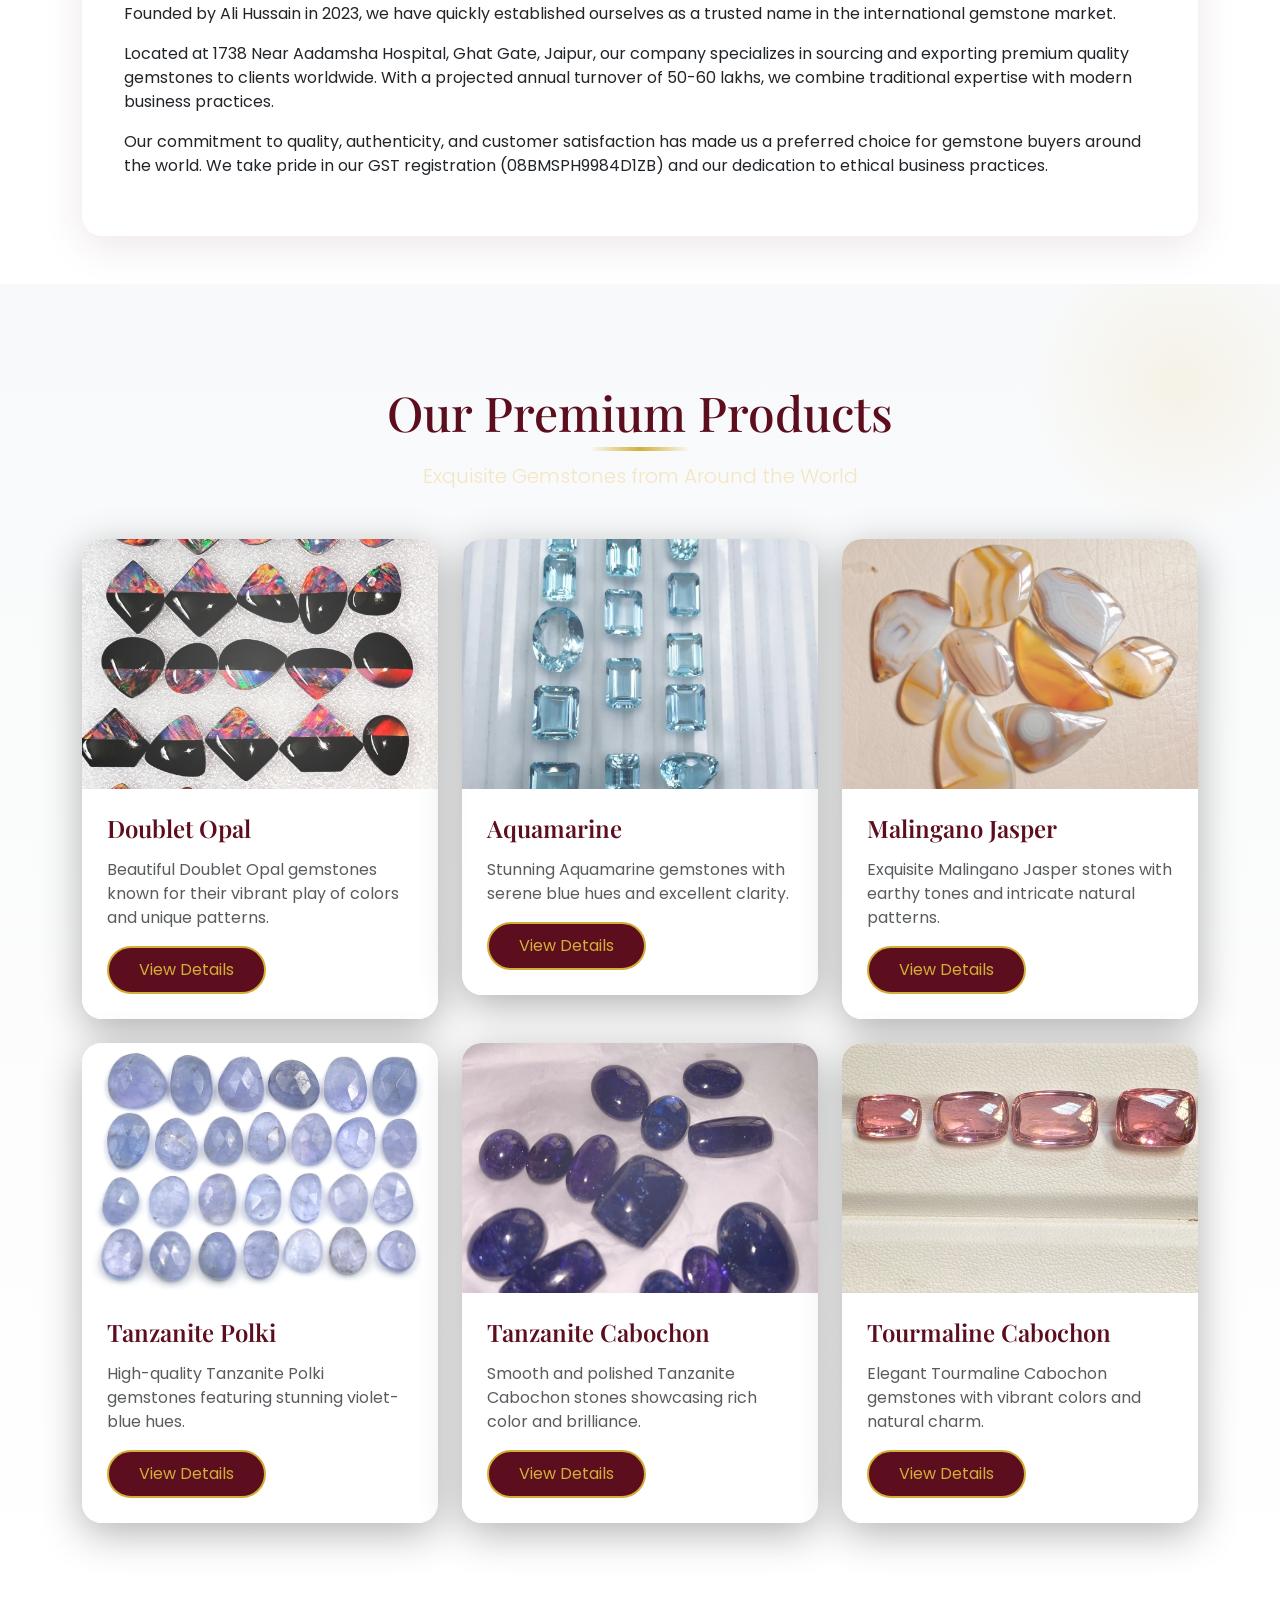
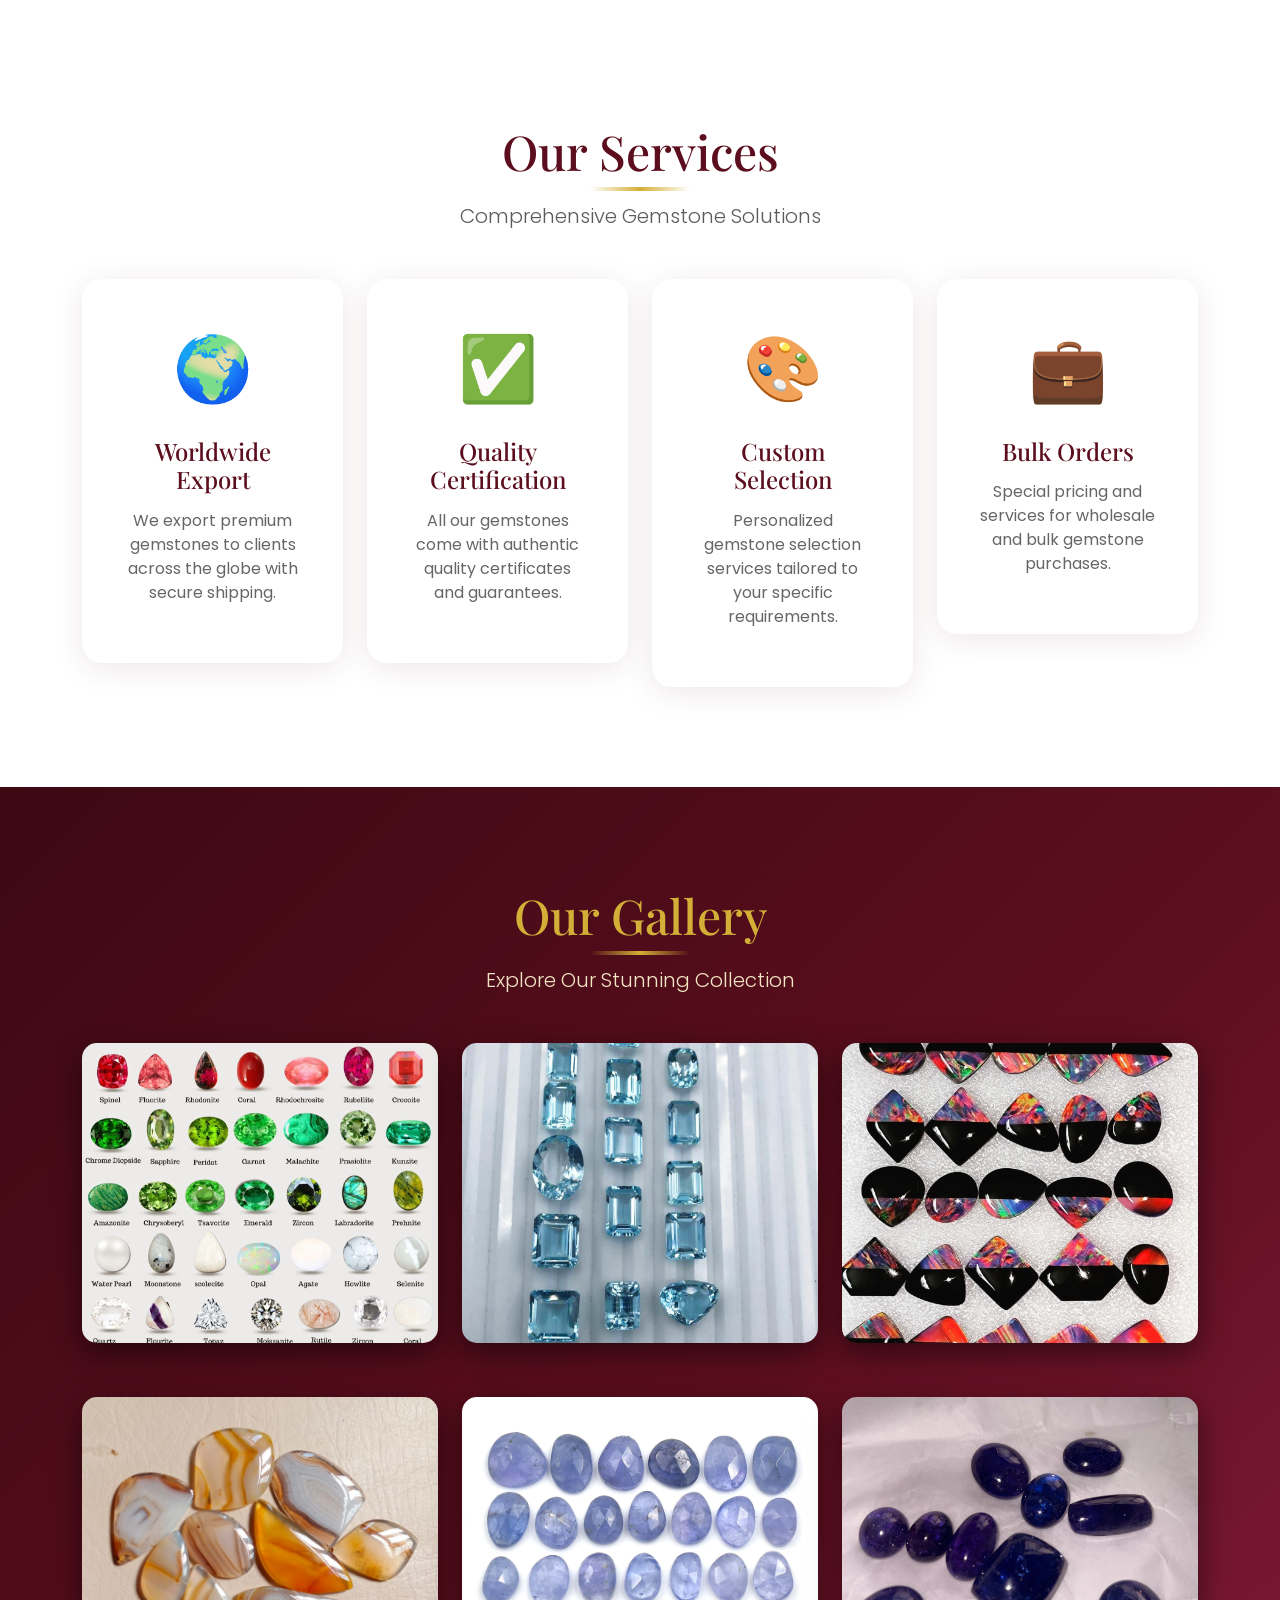
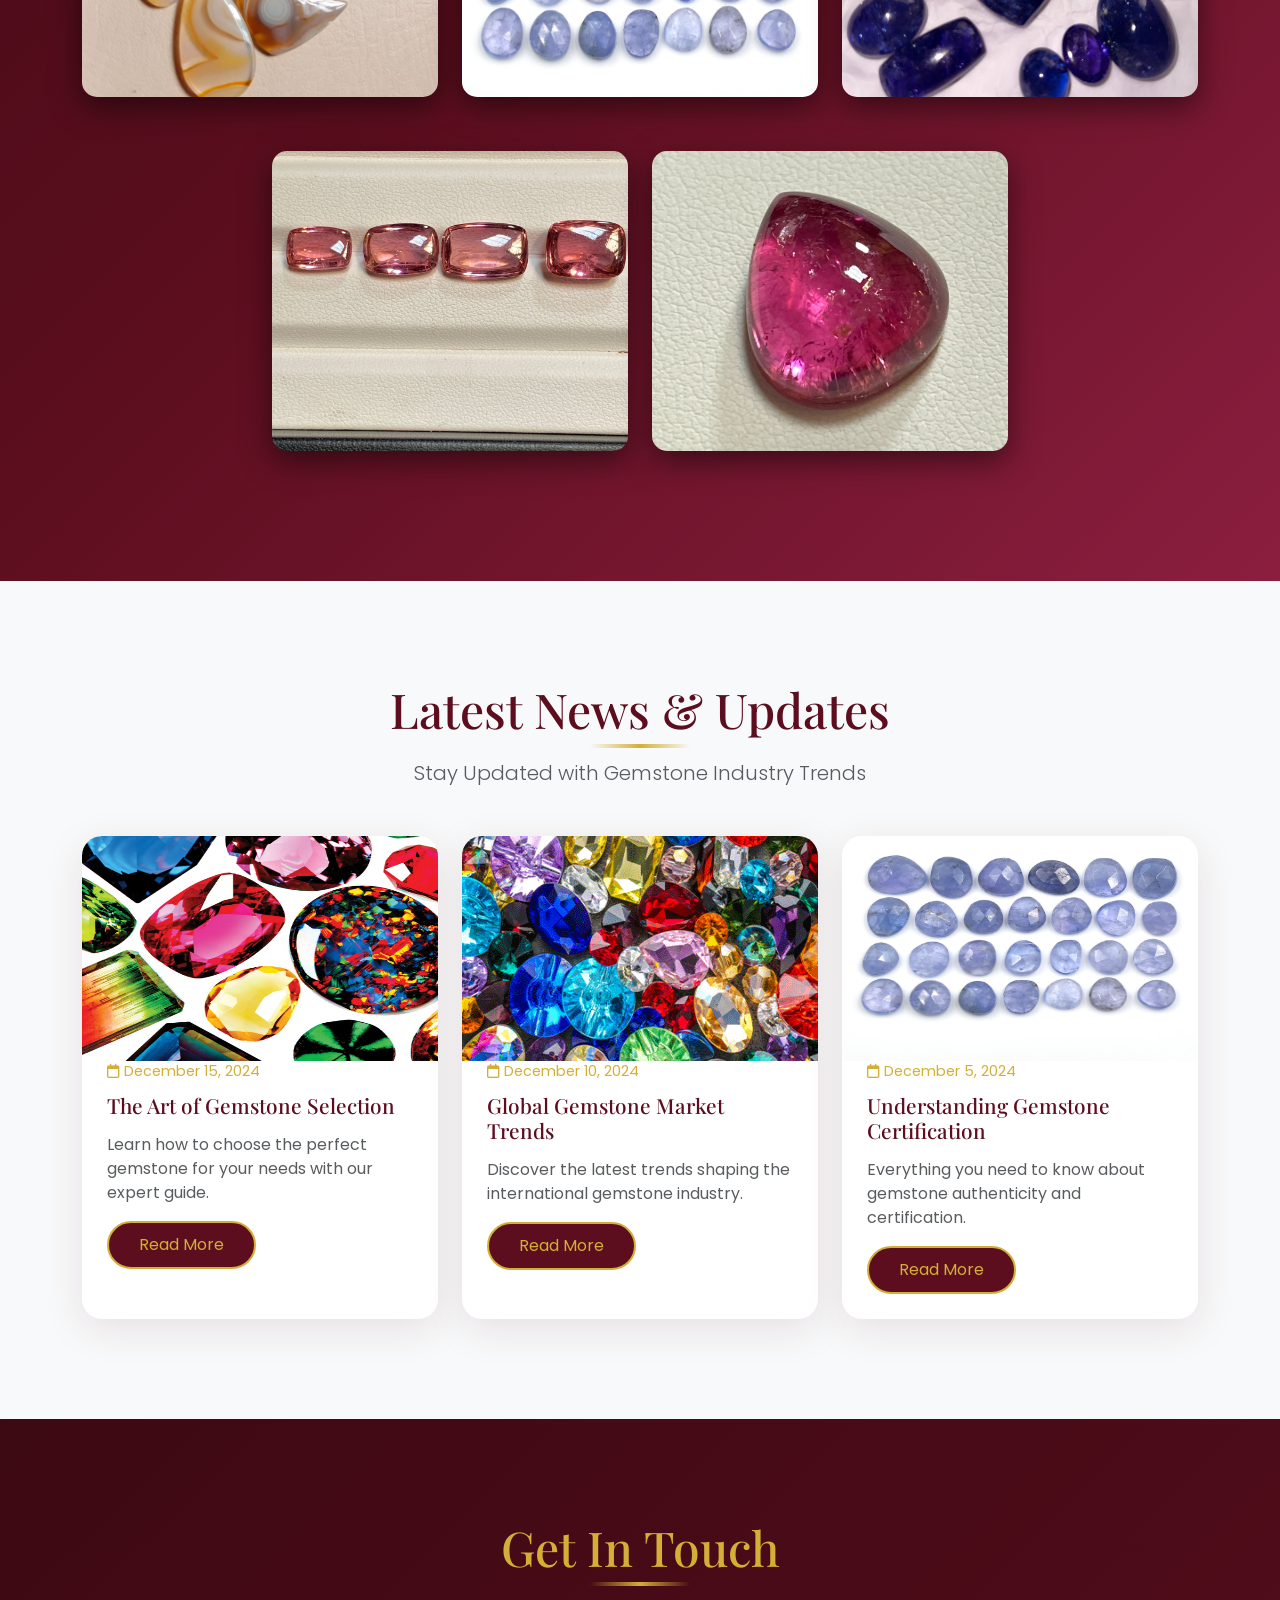
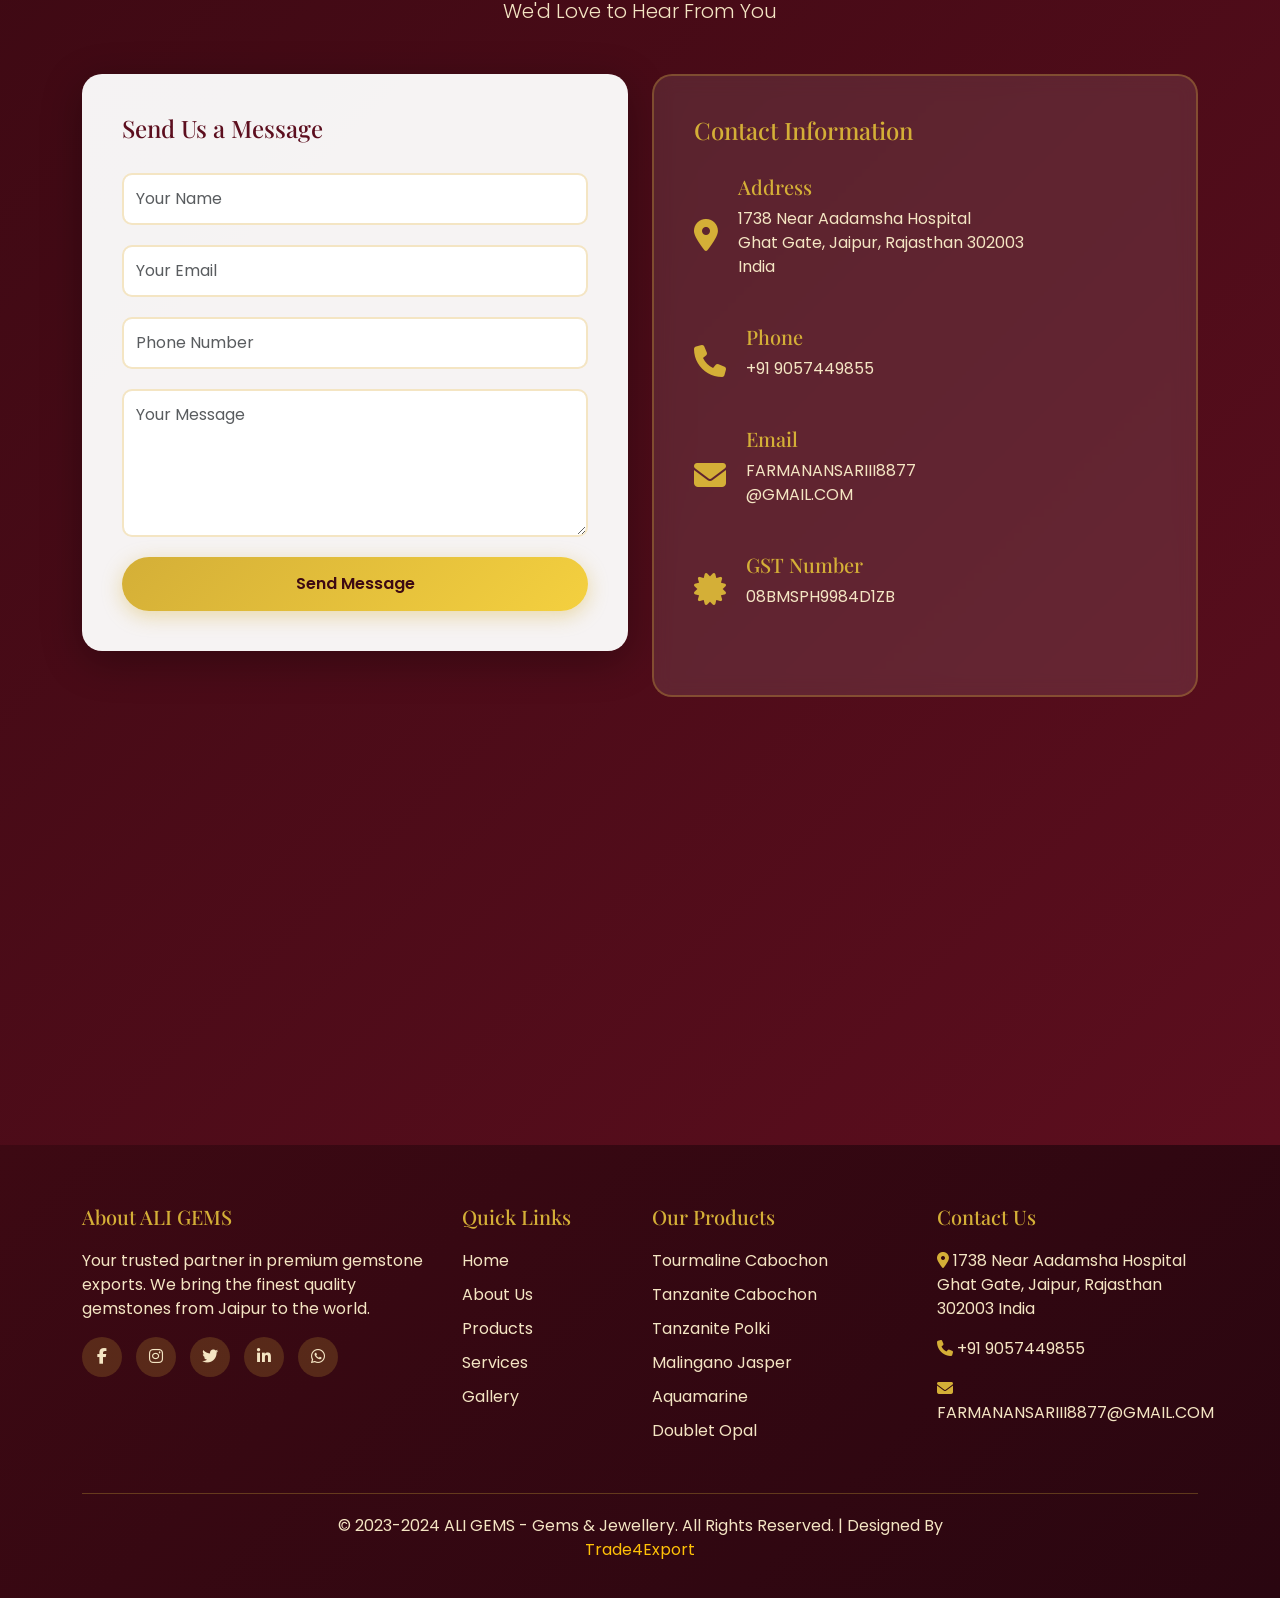
==== commit 59e27889: "changes" ====
--- a/index.html
+++ b/index.html
@@ -554,8 +554,6 @@
             </div>
         </div>
     </footer>
-
-    <button class="btn btn-secondary" data-bs-toggle="modal" data-bs-target="#enquiryModal">Enquiry Now</button>
 
     <!-- script for contact us  -->
     <script>
@@ -654,8 +652,6 @@
         })
     </script>
 
-
-
     <script src="https://cdnjs.cloudflare.com/ajax/libs/bootstrap/5.3.0/js/bootstrap.bundle.min.js"></script>
     <script>
         // Navbar scroll effect
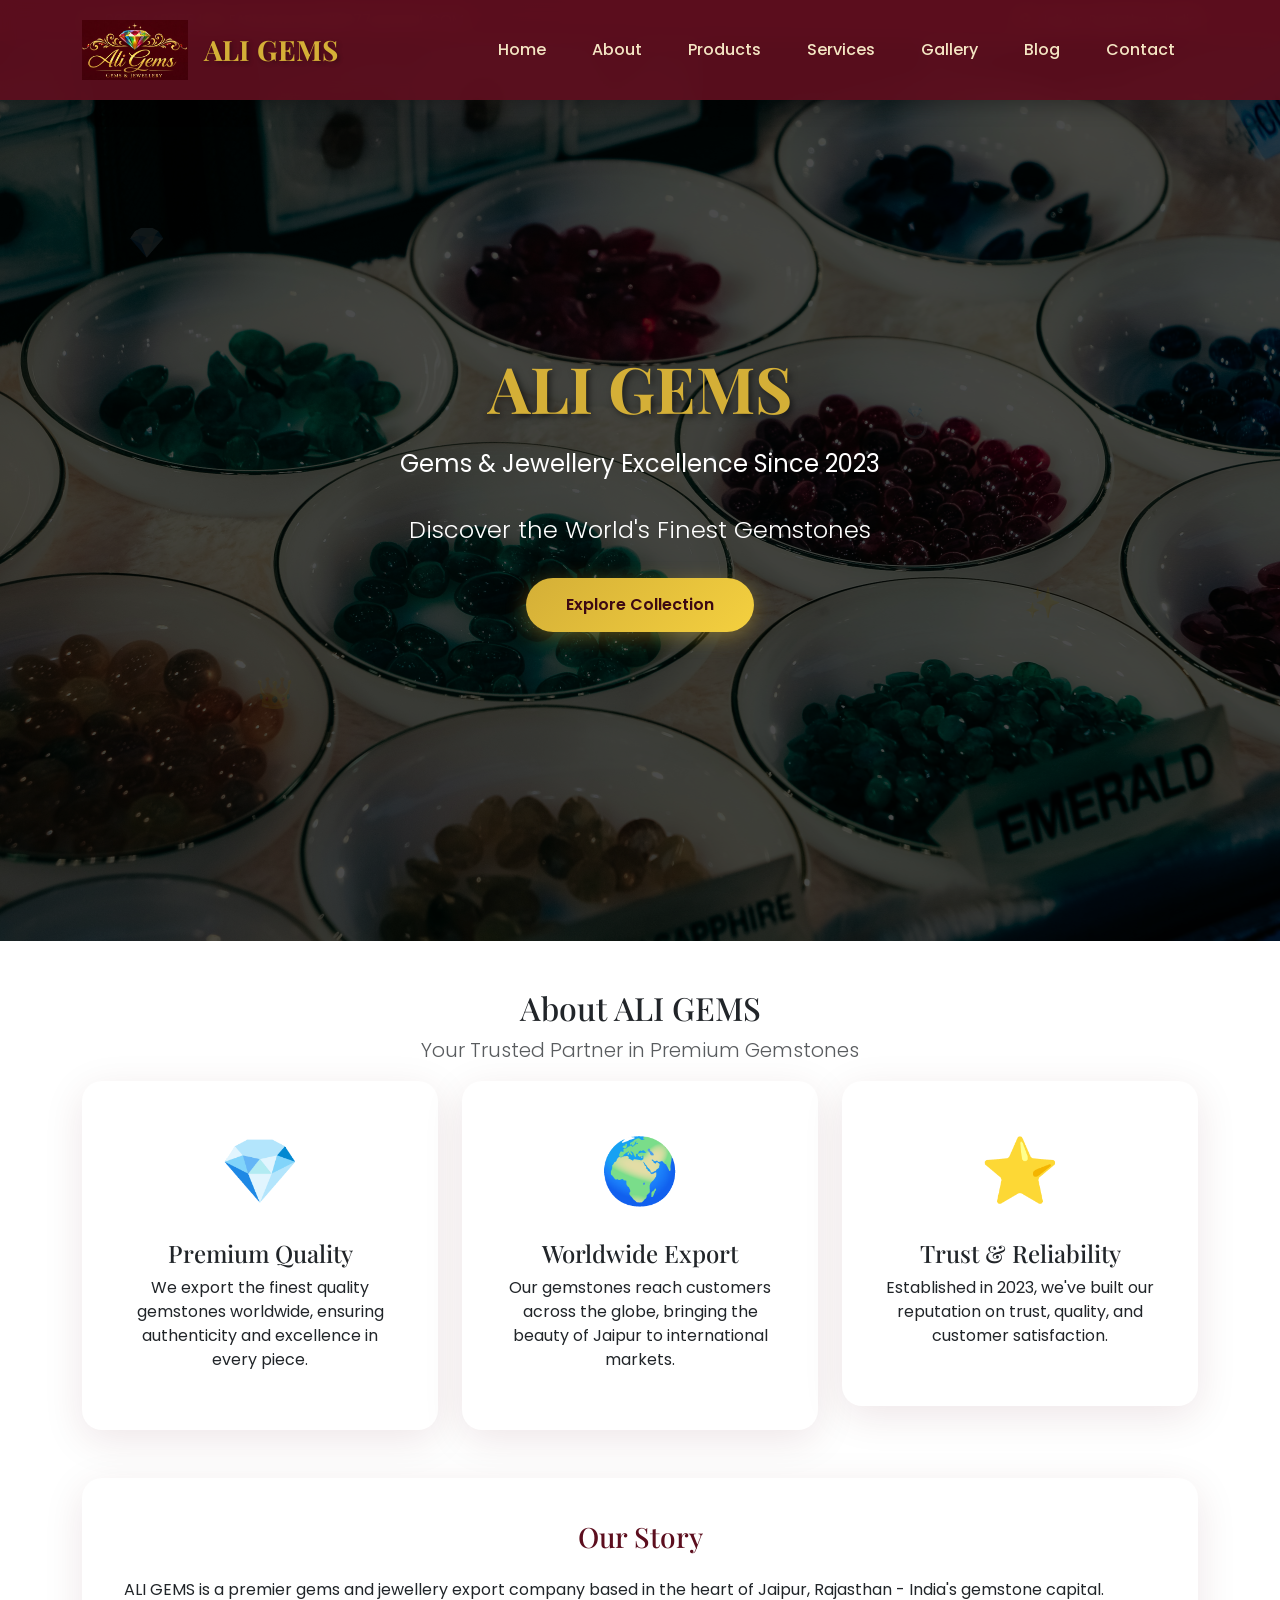
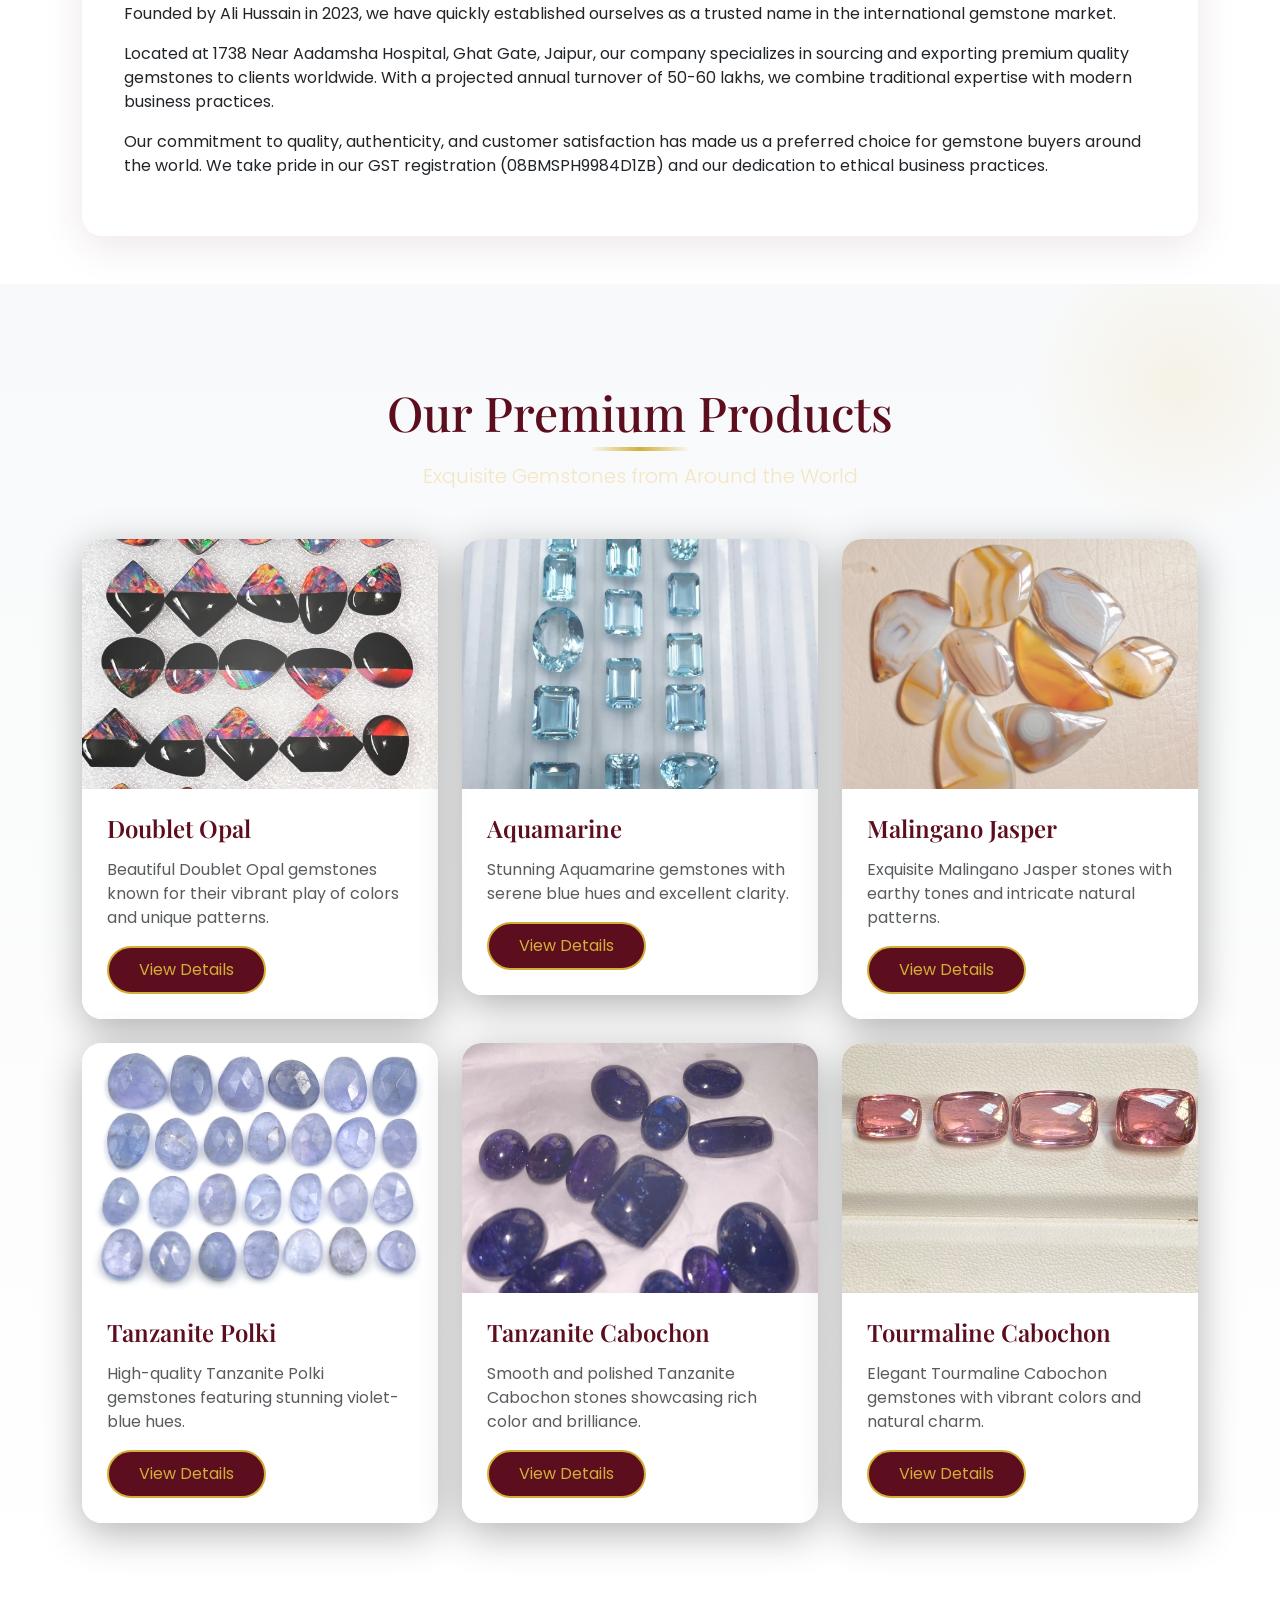
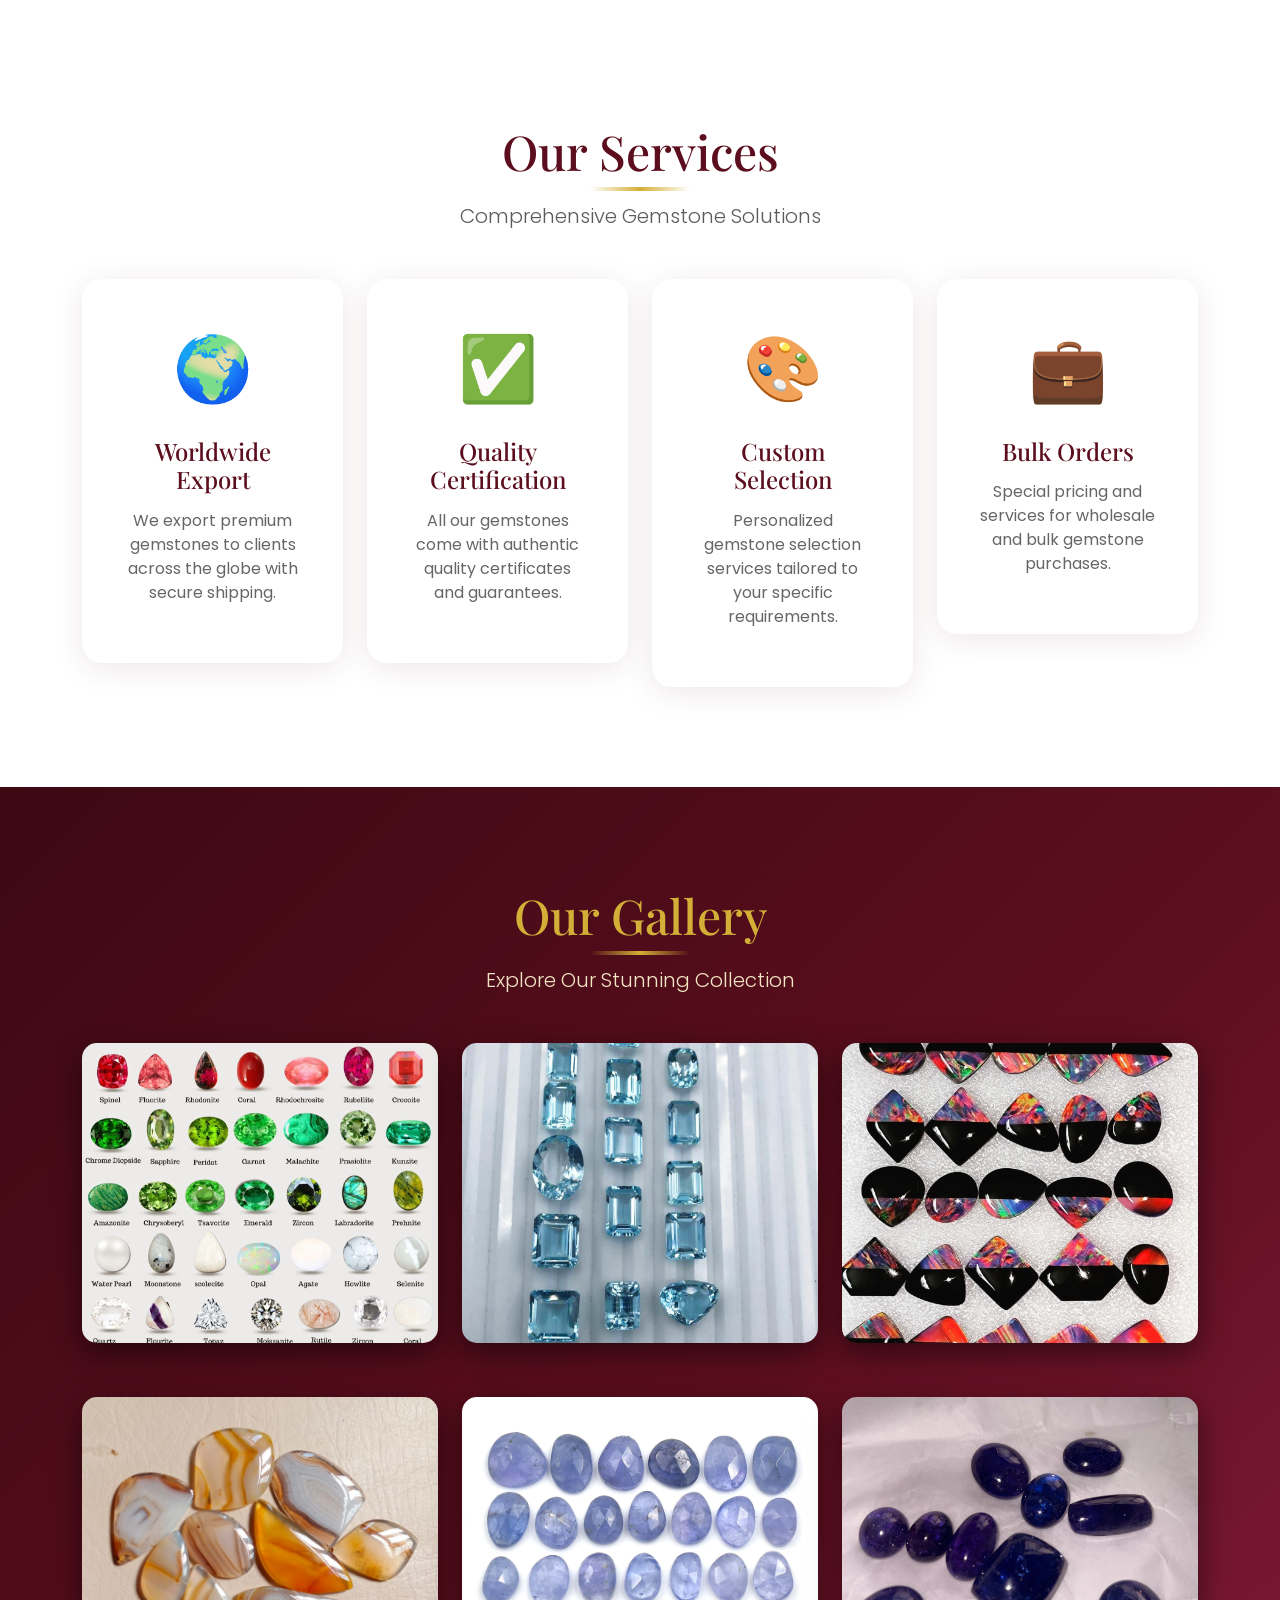
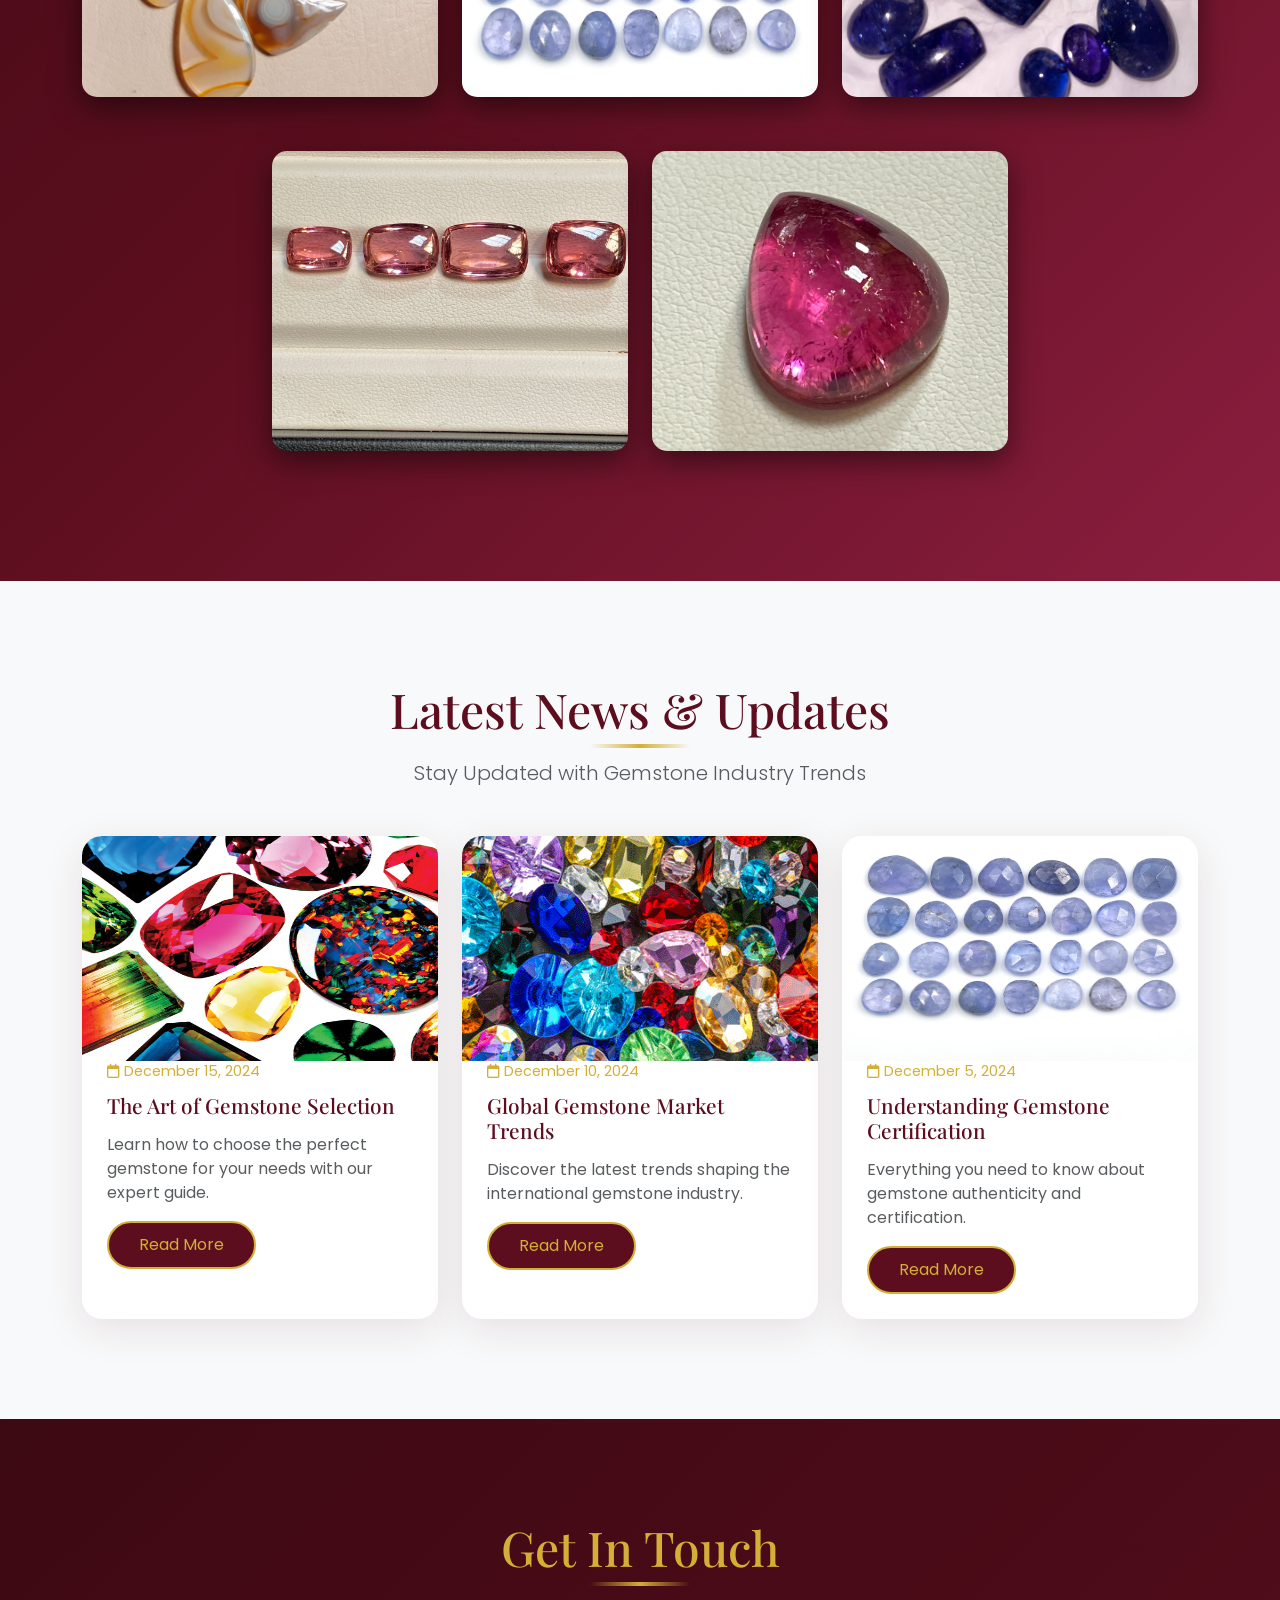
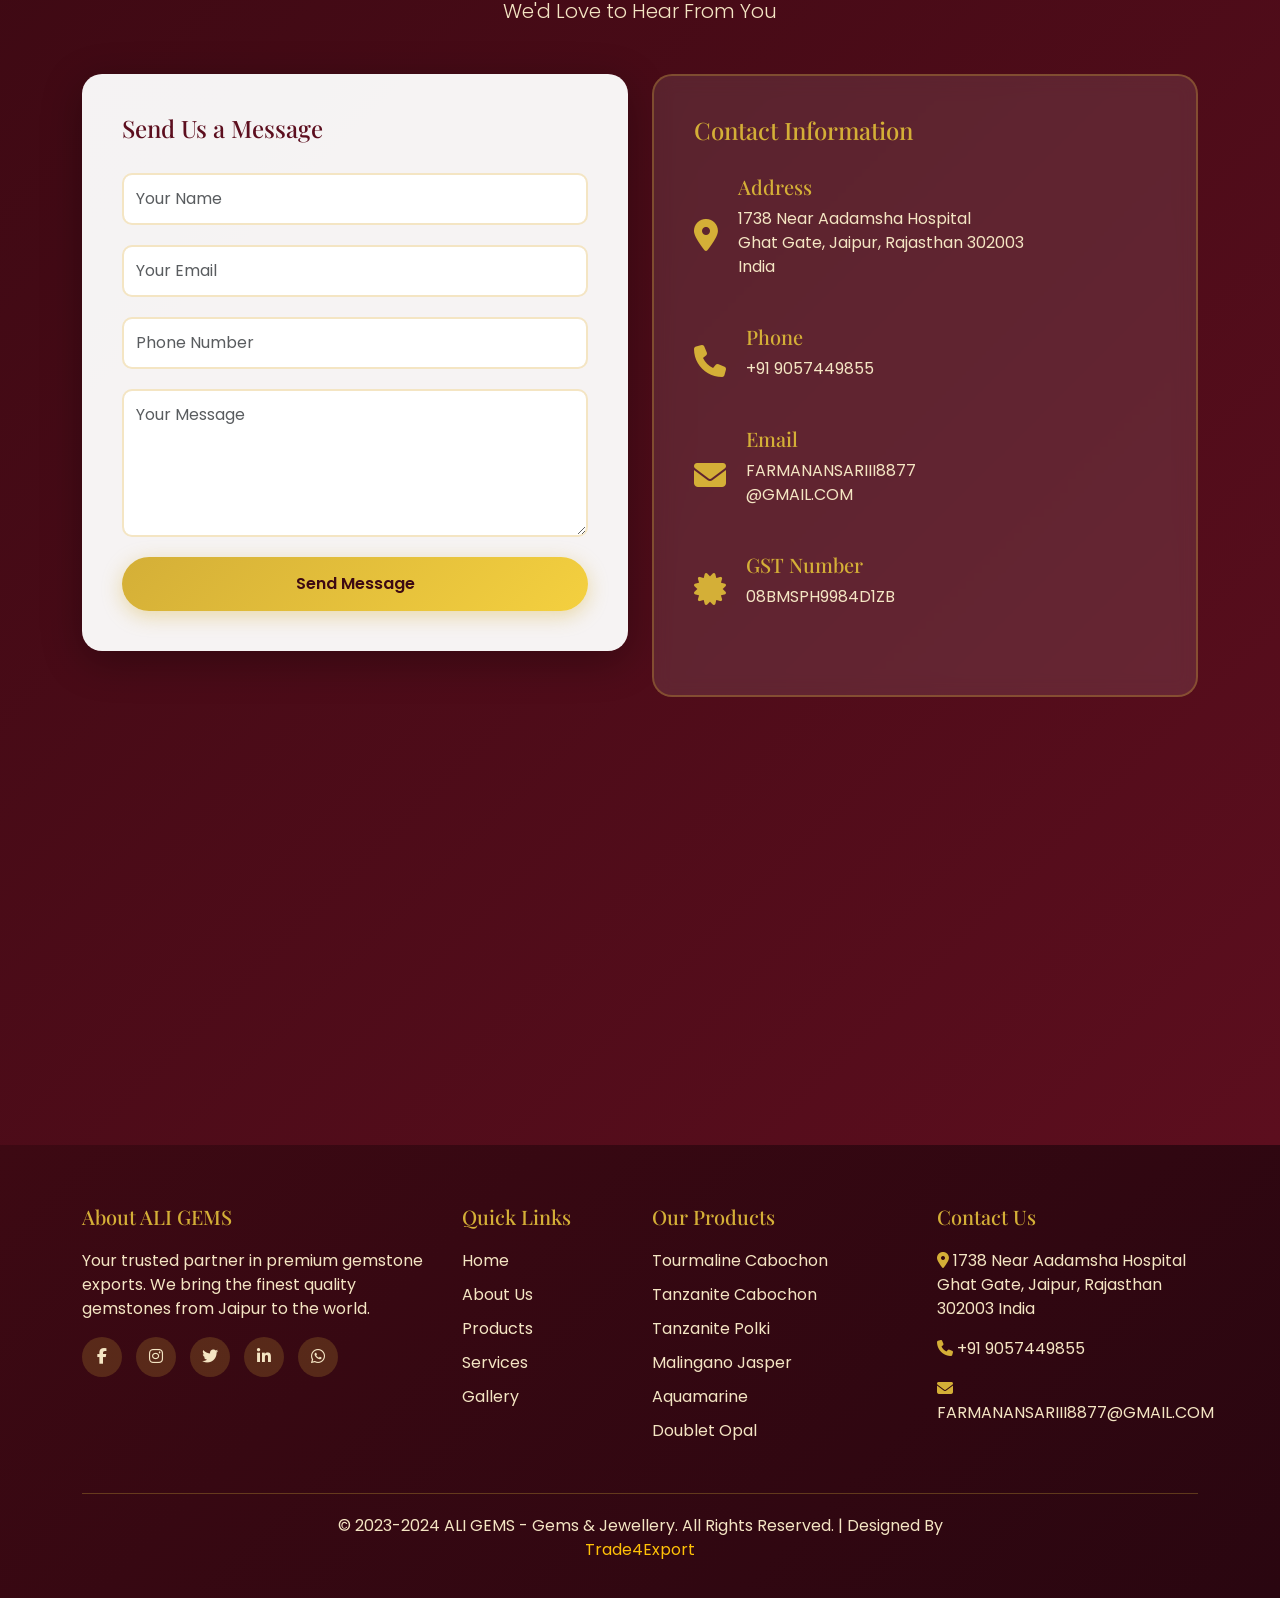
==== commit e078deeb: "changes banner" ====
--- a/index.html
+++ b/index.html
@@ -57,19 +57,19 @@
     <!-- Banner Section -->
     <section id="home" class="banner">
         <div class="floating-gems">
-            <!-- <div class="gem">💎</div>
+            <div class="gem">💎</div>
             <div class="gem">✨</div>
             <div class="gem">💍</div>
-            <div class="gem">👑</div> -->
-        </div>
-        <div class="container">
-            <div class="row">
-                <!-- <div class="col-lg-8 banner-content">
-                    <h1>ALI GEMS</h1>
-                    <p>Gems & Jewellery Excellence Since 2023</p>
-                    <p class="lead">Discover the World's Finest Gemstones</p>
+            <div class="gem">👑</div>
+        </div>
+        <div class="container">
+            <div class="row justify-content-center align-items-center ">
+                <div class="col-lg-8 banner-content">
+                    <h1 >ALI GEMS</h1>
+                    <p class="text-white">Gems & Jewellery Excellence Since 2023</p>
+                    <p class="lead text-white">Discover the World's Finest Gemstones</p>
                     <button class="btn btn-gold">Explore Collection</button>
-                </div> -->
+                </div>
             </div>
         </div>
     </section>
@@ -700,4 +700,5 @@
             observer.observe(el);
         });
     </script>
+
 </body>
--- a/assets/style.css
+++ b/assets/style.css
@@ -128,22 +128,29 @@
 .banner {
     position: relative;
     height: 100vh;
-    background: linear-gradient(135deg, var(--dark-maroon) 0%, var(--primary-maroon) 50%, #8B1E3F 100%);
+    background: url('./img/baner_1.jpg') center/cover no-repeat;
     display: flex;
     align-items: center;
+    justify-content: center;
     overflow: hidden;
 }
 
+/* Dark overlay ONLY on image */
 .banner::before {
     content: '';
     position: absolute;
-    top: 0;
-    left: 0;
-    right: 0;
-    bottom: 0;
-    background: url('./img/All_available.jpeg');
-    background-size: cover;
-    animation: wave 15s linear infinite;
+    inset: 0;
+    background: rgba(0, 0, 0, 0.7);
+    /* increase/decrease darkness here */
+    z-index: 1;
+}
+
+/* Content stays bright */
+.banner-content {
+    position: relative;
+    z-index: 2;
+    color: #ffffff;
+    text-align: center;
 }
 
 @keyframes wave {
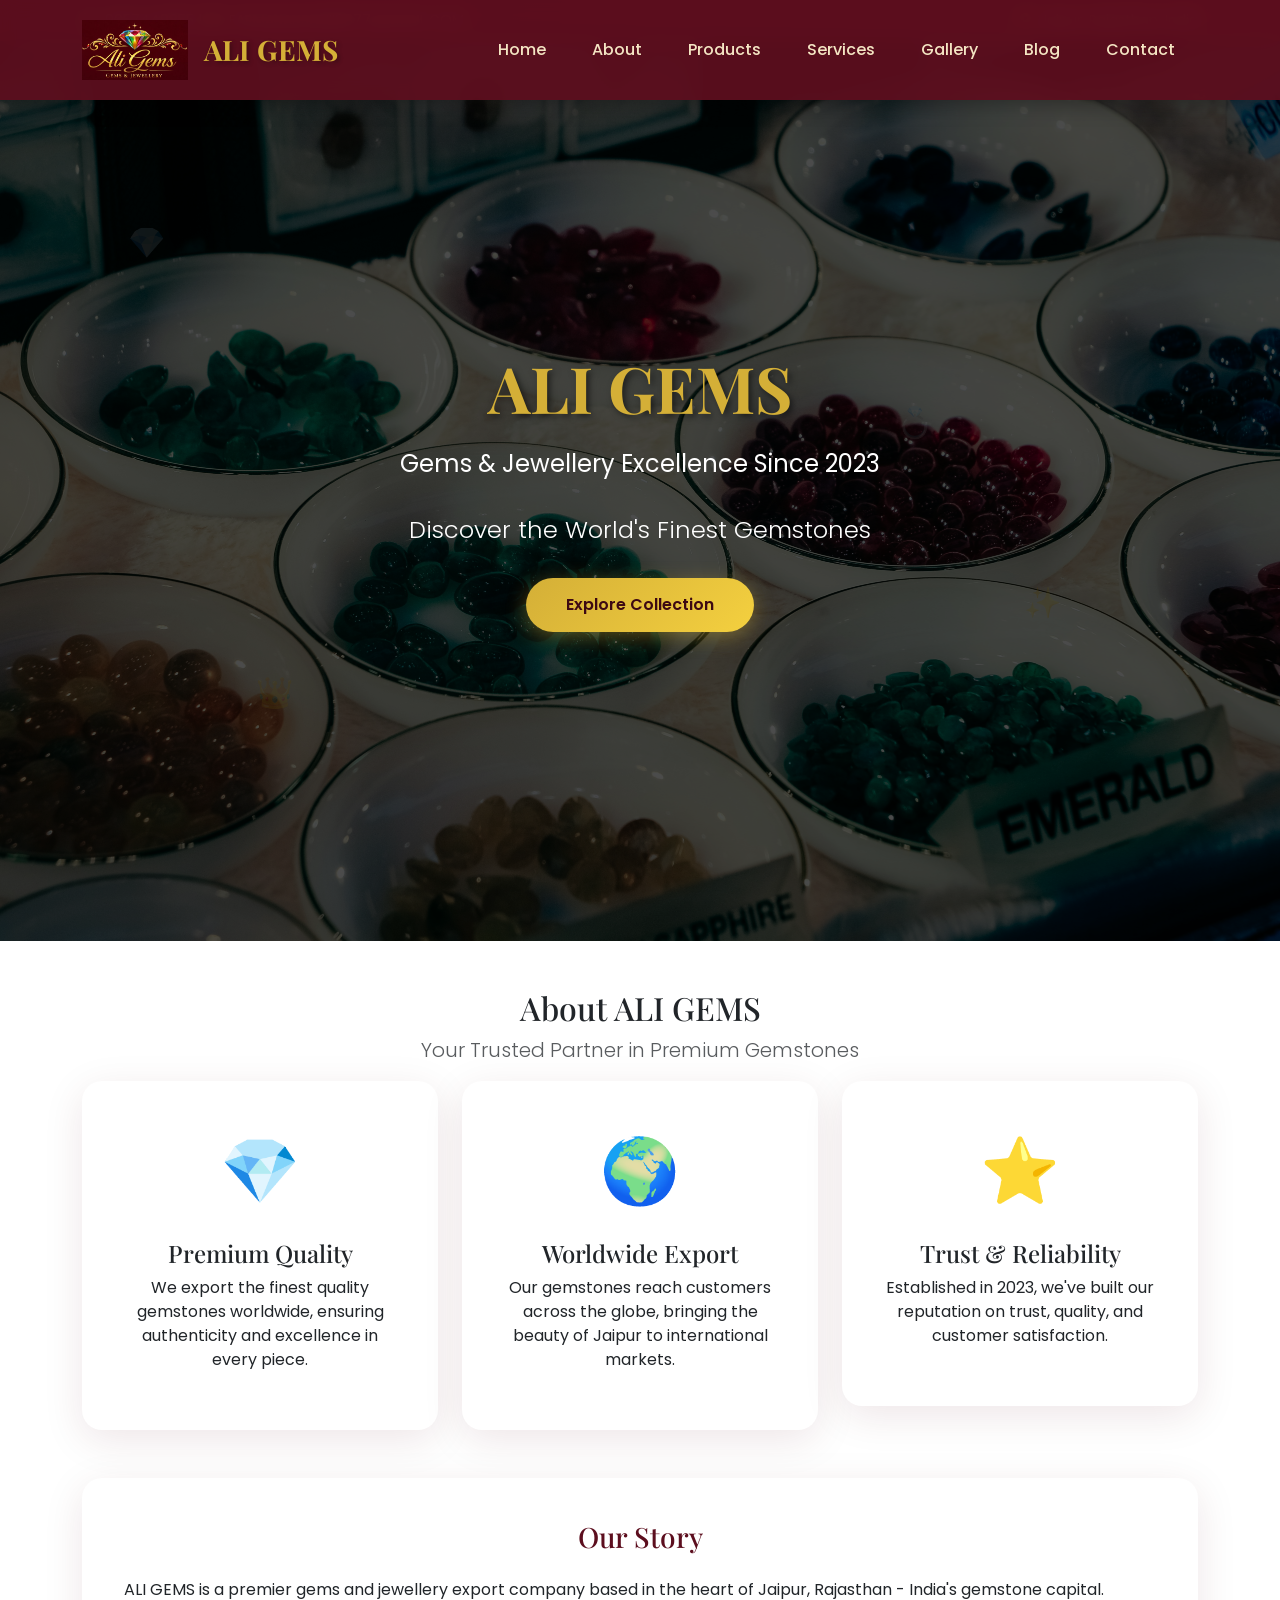
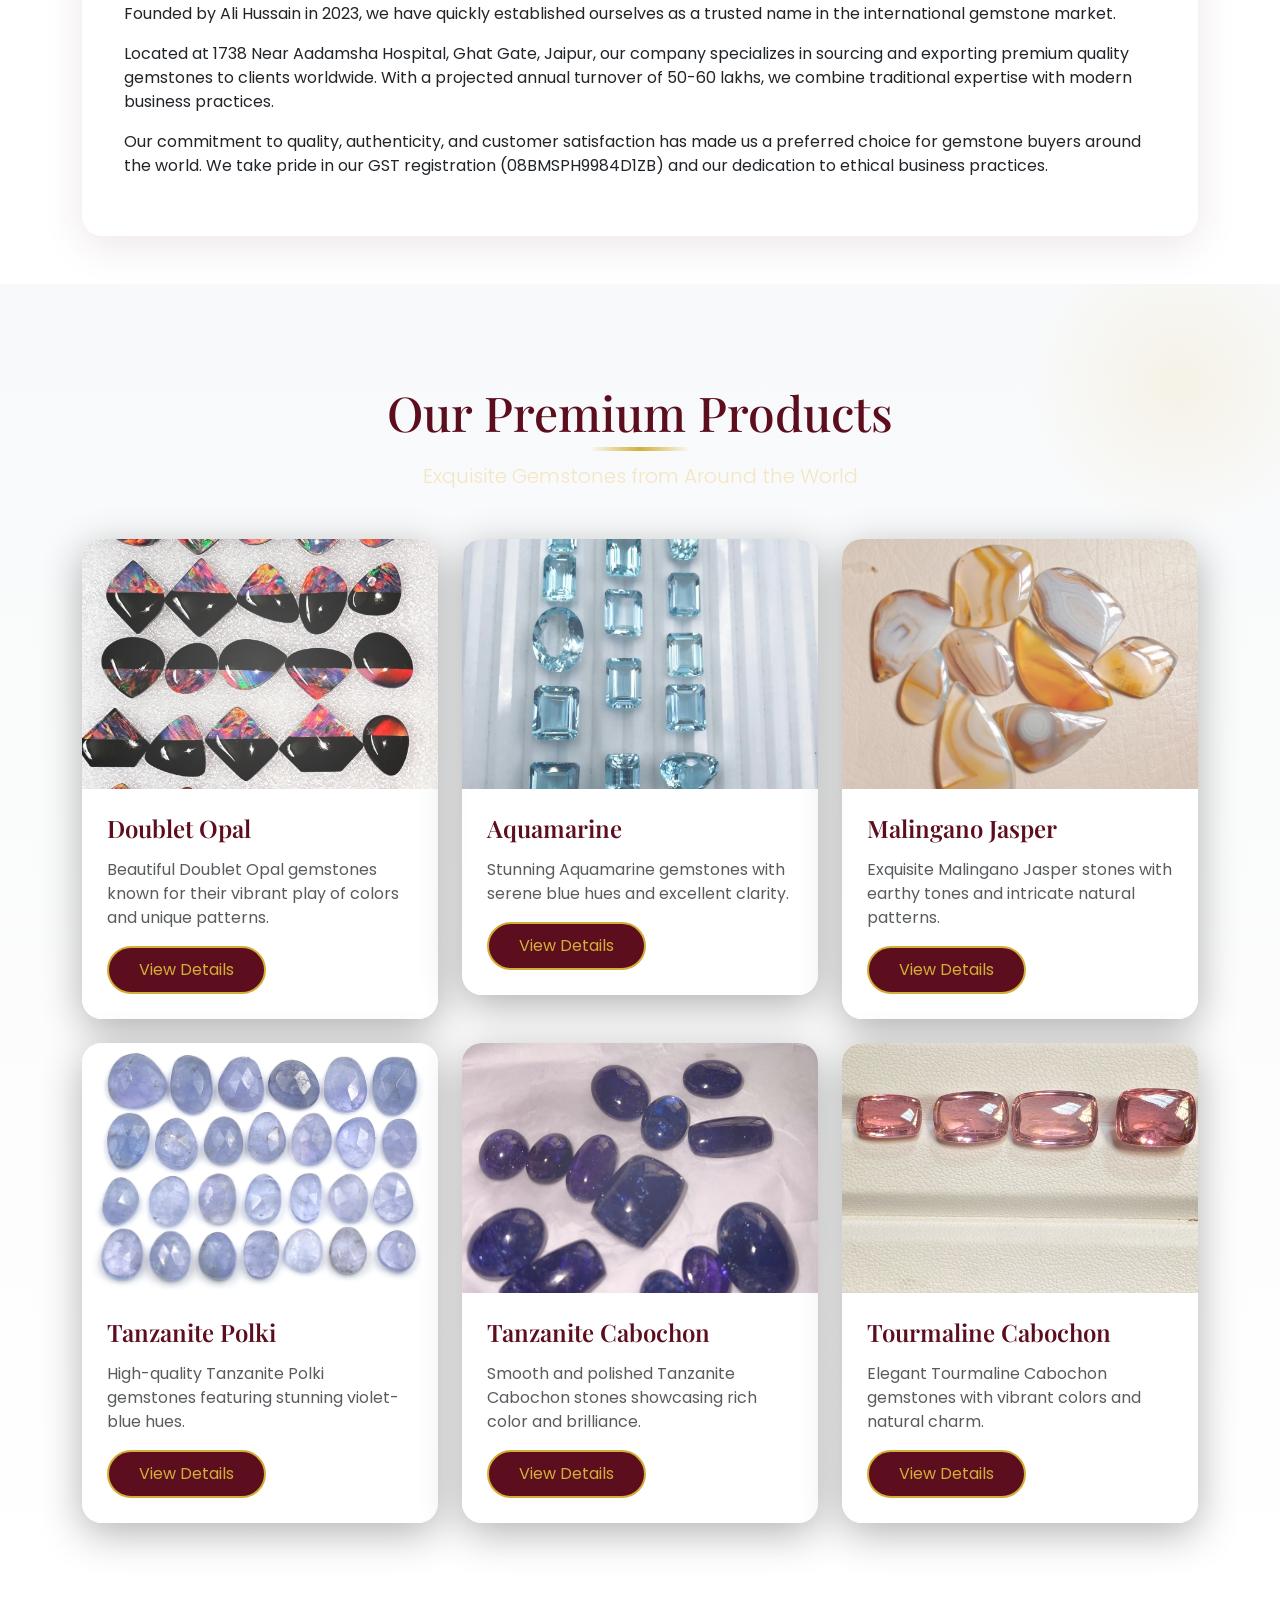
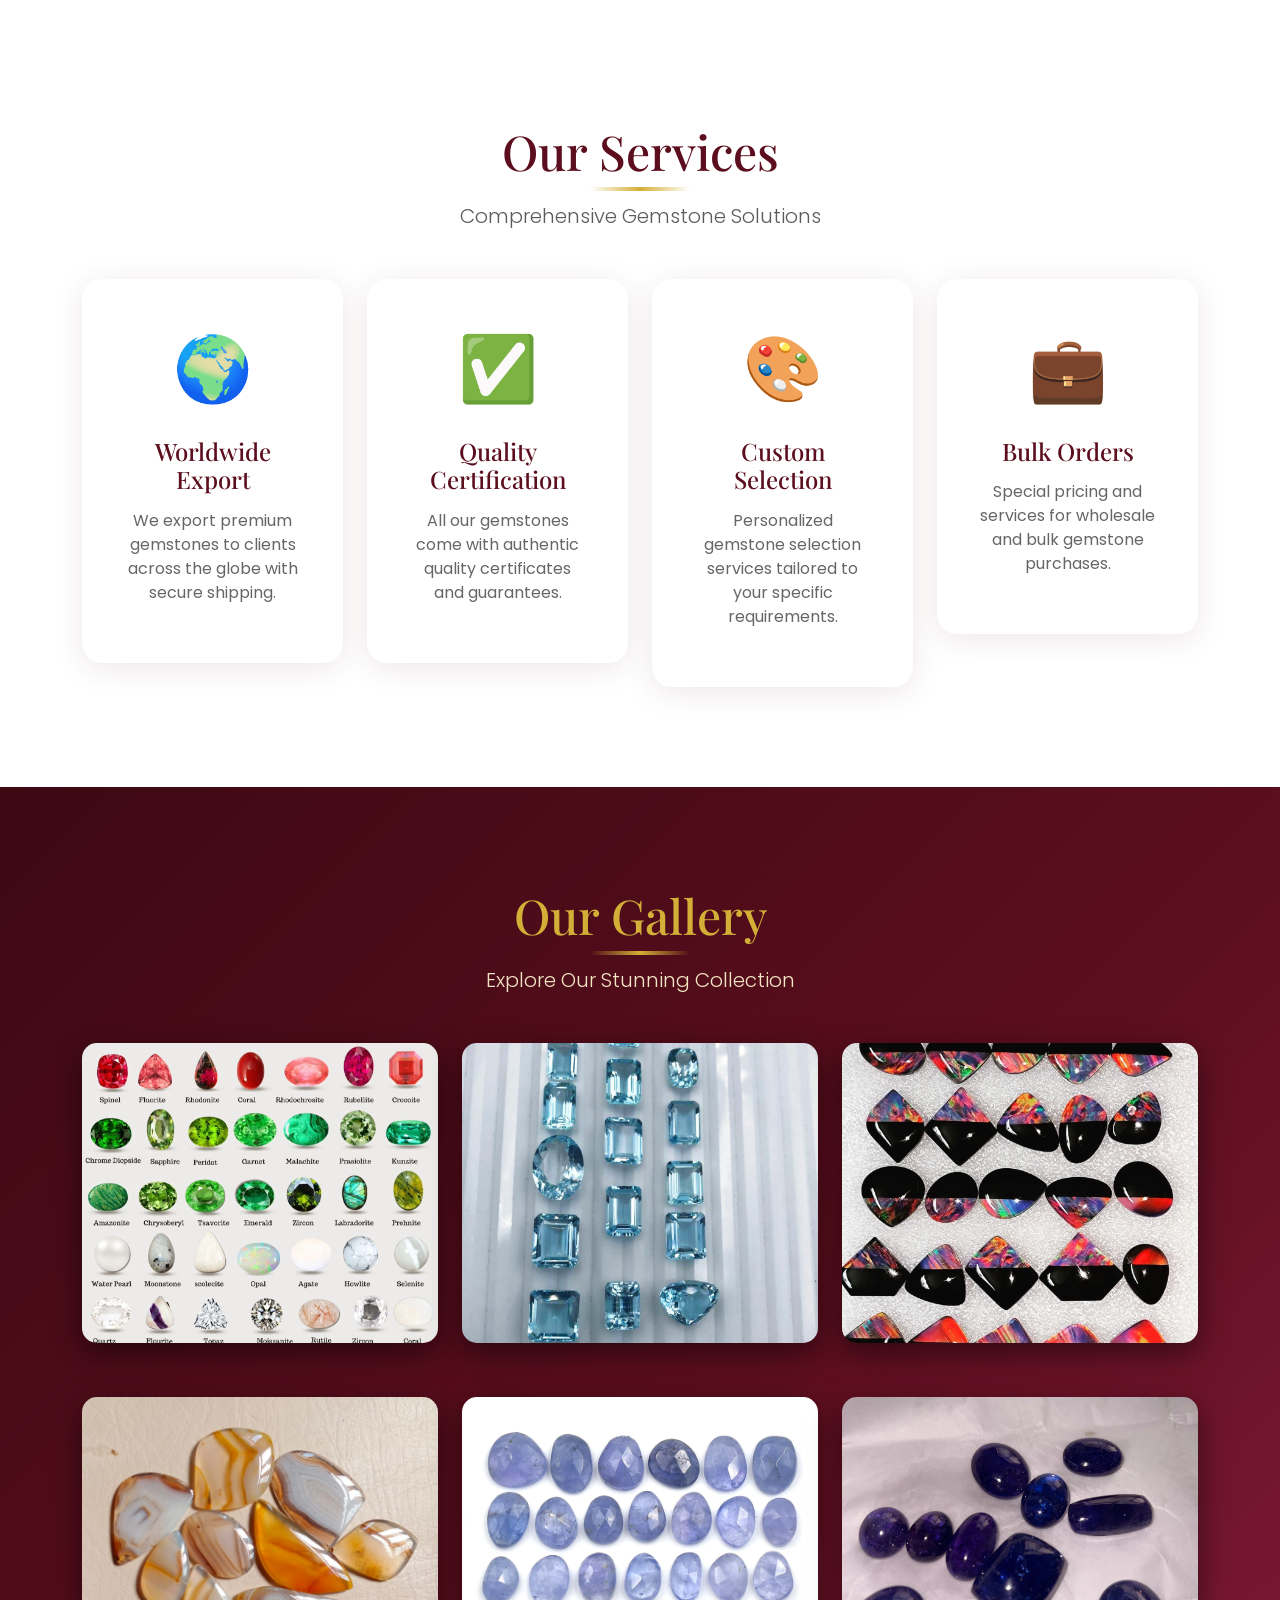
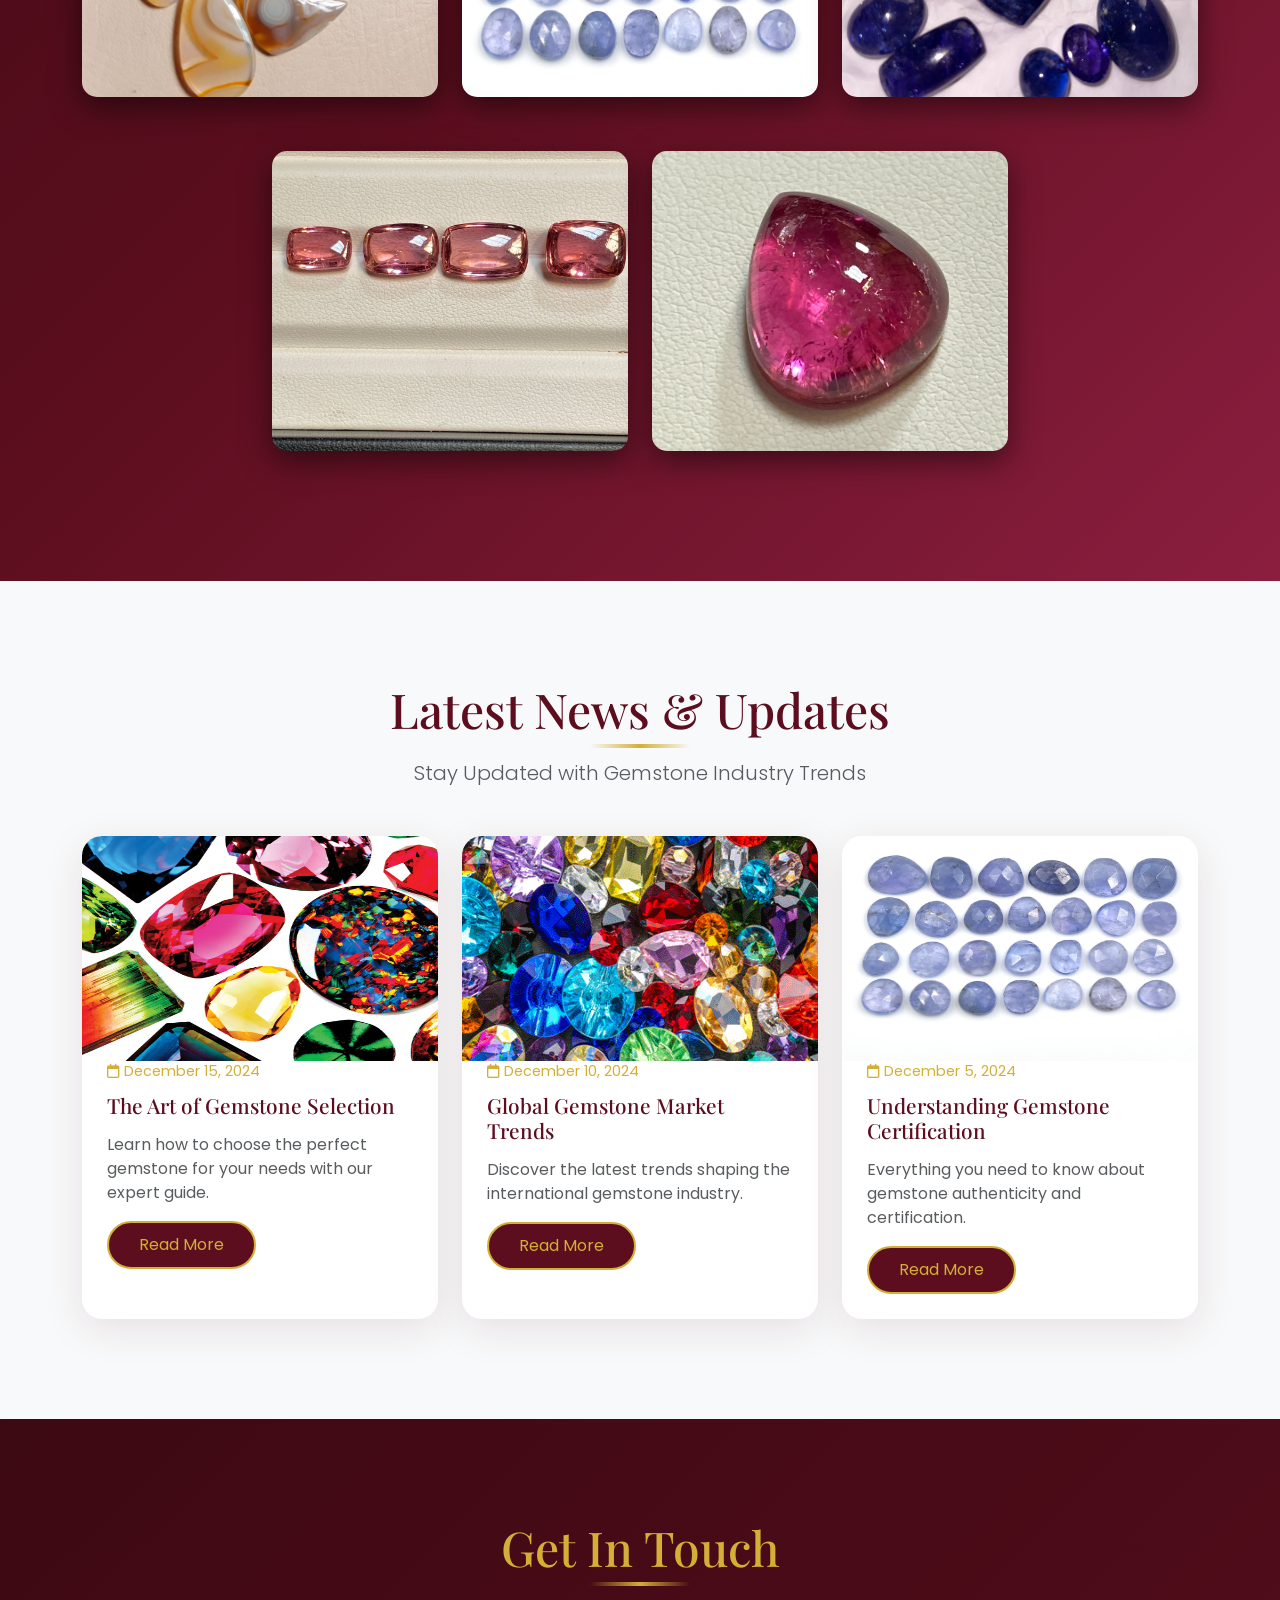
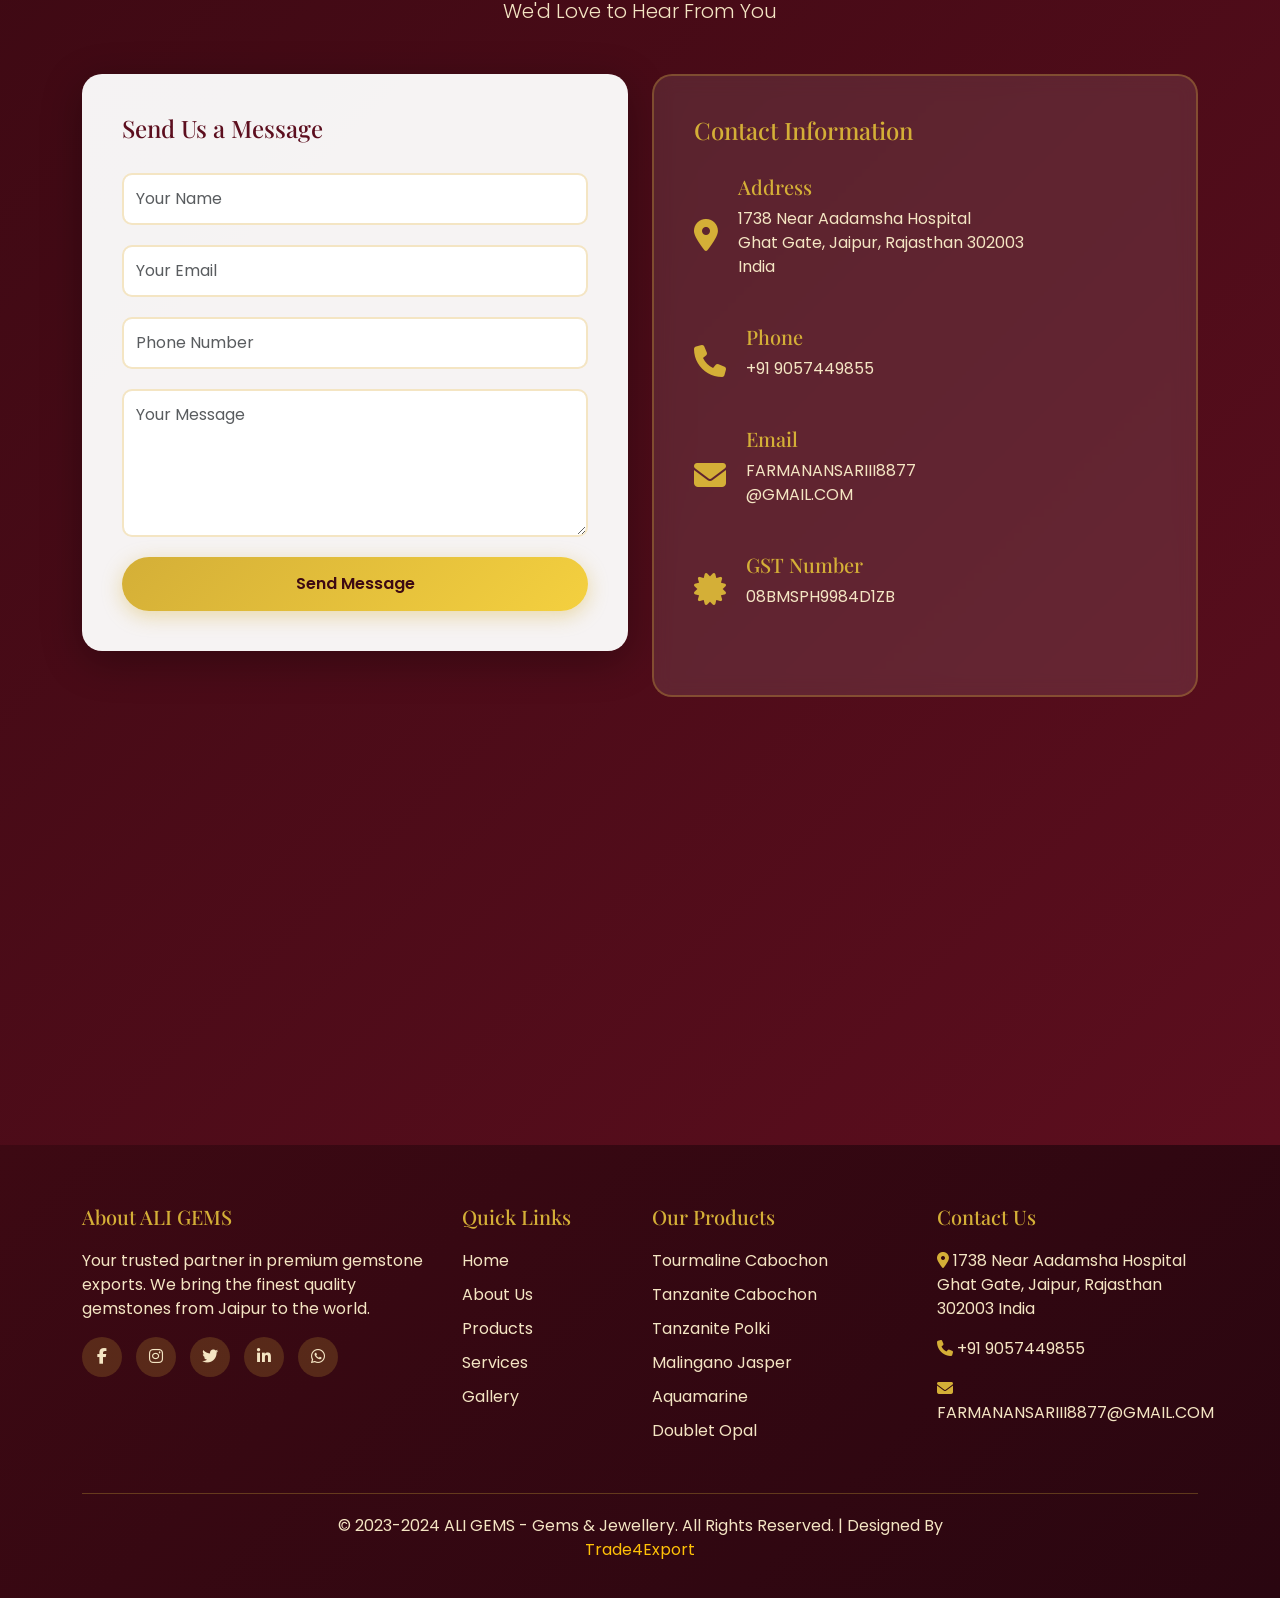
==== commit b6d745cf: "done from my side" ====
--- a/index.html
+++ b/index.html
@@ -42,13 +42,13 @@
             </button>
             <div class="collapse navbar-collapse" id="navbarNav">
                 <ul class="navbar-nav ms-auto">
-                    <li class="nav-item"><a class="nav-link" href="#home">Home</a></li>
-                    <li class="nav-item"><a class="nav-link" href="#about">About</a></li>
-                    <li class="nav-item"><a class="nav-link" href="#products">Products</a></li>
-                    <li class="nav-item"><a class="nav-link" href="#services">Services</a></li>
-                    <li class="nav-item"><a class="nav-link" href="#gallery">Gallery</a></li>
-                    <li class="nav-item"><a class="nav-link" href="#blog">Blog</a></li>
-                    <li class="nav-item"><a class="nav-link" href="#contact">Contact</a></li>
+                    <li class="nav-item"><a class="nav-link" href="index.html">Home</a></li>
+                    <li class="nav-item"><a class="nav-link" href="about.html">About</a></li>
+                    <li class="nav-item"><a class="nav-link" href="products.html">Products</a></li>
+                    <li class="nav-item"><a class="nav-link" href="services.html">Services</a></li>
+                    <li class="nav-item"><a class="nav-link" href="gallery.html">Gallery</a></li>
+                    <li class="nav-item"><a class="nav-link" href="blog.html">Blog</a></li>
+                    <li class="nav-item"><a class="nav-link" href="contact.html">Contact</a></li>
                 </ul>
             </div>
         </div>
@@ -65,7 +65,7 @@
         <div class="container">
             <div class="row justify-content-center align-items-center ">
                 <div class="col-lg-8 banner-content">
-                    <h1 >ALI GEMS</h1>
+                    <h1>ALI GEMS</h1>
                     <p class="text-white">Gems & Jewellery Excellence Since 2023</p>
                     <p class="lead text-white">Discover the World's Finest Gemstones</p>
                     <button class="btn btn-gold">Explore Collection</button>
@@ -162,7 +162,7 @@
                             <h4 class="product-title">Doublet Opal</h4>
                             <p class="text-muted">Beautiful Doublet Opal gemstones known for their vibrant play of
                                 colors and unique patterns.</p>
-                            <a href="#" class="btn-view">View Details</a>
+                            <a href="Doublet_Opal.html" class="btn-view">View Details</a>
                         </div>
                     </div>
                 </div>
@@ -176,7 +176,7 @@
                             <h4 class="product-title">Aquamarine</h4>
                             <p class="text-muted">Stunning Aquamarine gemstones with serene blue hues and excellent
                                 clarity.</p>
-                            <a href="#" class="btn-view">View Details</a>
+                            <a href="Aquamarine.html" class="btn-view">View Details</a>
                         </div>
                     </div>
                 </div>
@@ -191,7 +191,7 @@
                             <h4 class="product-title">Malingano Jasper</h4>
                             <p class="text-muted">Exquisite Malingano Jasper stones with earthy tones and intricate
                                 natural patterns.</p>
-                            <a href="#" class="btn-view">View Details</a>
+                            <a href="Malingano_Jasper.html" class="btn-view">View Details</a>
                         </div>
                     </div>
                 </div>
@@ -206,7 +206,7 @@
                             <h4 class="product-title">Tanzanite Polki</h4>
                             <p class="text-muted">High-quality Tanzanite Polki gemstones featuring stunning violet-blue
                                 hues.</p>
-                            <a href="#" class="btn-view">View Details</a>
+                            <a href="Tanzanite_Polki.html" class="btn-view">View Details</a>
                         </div>
                     </div>
                 </div>
@@ -221,7 +221,7 @@
                             <h4 class="product-title">Tanzanite Cabochon</h4>
                             <p class="text-muted">Smooth and polished Tanzanite Cabochon stones showcasing rich color
                                 and brilliance.</p>
-                            <a href="#" class="btn-view">View Details</a>
+                            <a href="Tanzanite_Cabochon.html" class="btn-view">View Details</a>
                         </div>
                     </div>
                 </div>
@@ -236,7 +236,7 @@
                             <h4 class="product-title">Tourmaline Cabochon</h4>
                             <p class="text-muted">Elegant Tourmaline Cabochon gemstones with vibrant colors and natural
                                 charm.</p>
-                            <a href="#" class="btn-view">View Details</a>
+                            <a href="Tourmaline_Cabochon.html" class="btn-view">View Details</a>
                         </div>
                     </div>
                 </div>
@@ -523,20 +523,20 @@
                 </div>
                 <div class="col-lg-2 col-md-6">
                     <h5>Quick Links</h5>
-                    <a href="#home">Home</a>
-                    <a href="#about">About Us</a>
-                    <a href="#products">Products</a>
-                    <a href="#services">Services</a>
-                    <a href="#gallery">Gallery</a>
+                    <a href="index.html">Home</a>
+                    <a href="about.html">About Us</a>
+                    <a href="products.html">Products</a>
+                    <a href="services.html">Services</a>
+                    <a href="gallery.html">Gallery</a>
                 </div>
                 <div class="col-lg-3 col-md-6">
                     <h5>Our Products</h5>
-                    <a href="#">Tourmaline Cabochon</a>
-                    <a href="#">Tanzanite Cabochon</a>
-                    <a href="#">Tanzanite Polki</a>
-                    <a href="#">Malingano Jasper</a>
-                    <a href="#">Aquamarine</a>
-                    <a href="#">Doublet Opal</a>
+                    <a href="Tourmaline_Cabochon.html">Tourmaline Cabochon</a>
+                    <a href="Tanzanite_Cabochon.html">Tanzanite Cabochon</a>
+                    <a href="Tanzanite_Polki.html">Tanzanite Polki</a>
+                    <a href="Malingano_Jasper.html">Malingano Jasper</a>
+                    <a href="Aquamarine.html">Aquamarine</a>
+                    <a href="Doublet_Opal.html">Doublet Opal</a>
                 </div>
                 <div class="col-lg-3 col-md-6">
                     <h5>Contact Us</h5>
--- a/assets/style.css
+++ b/assets/style.css
@@ -751,4 +751,53 @@
     .section-title {
         font-size: 2rem;
     }
+}
+
+
+/* background for bread crumb */
+.breadcrumb {
+    background-image: url("./img/Malingano_Jasper.jpeg");
+    /* change image path */
+    background-size: cover;
+    background-position: center;
+    background-repeat: no-repeat;
+    height: 300px;
+    display: flex;
+    align-items: center;
+    justify-content: center;
+    position: relative;
+}
+
+/* Optional dark overlay */
+.breadcrumb::before {
+    content: "";
+    position: absolute;
+    inset: 0;
+    background: rgba(0, 0, 0, 0.9);
+    opacity: 0.9;
+}
+
+.breadcrumb-content {
+    position: relative;
+    text-align: center;
+    color: #fff;
+}
+
+.breadcrumb-content h1 {
+    font-size: 40px;
+    margin-bottom: 10px;
+}
+
+.breadcrumb-content nav {
+    font-size: 16px;
+}
+
+.breadcrumb-content nav a {
+    color: #fff;
+    text-decoration: none;
+    opacity: 0.9;
+}
+
+.breadcrumb-content nav span {
+    margin: 0 5px;
 }
